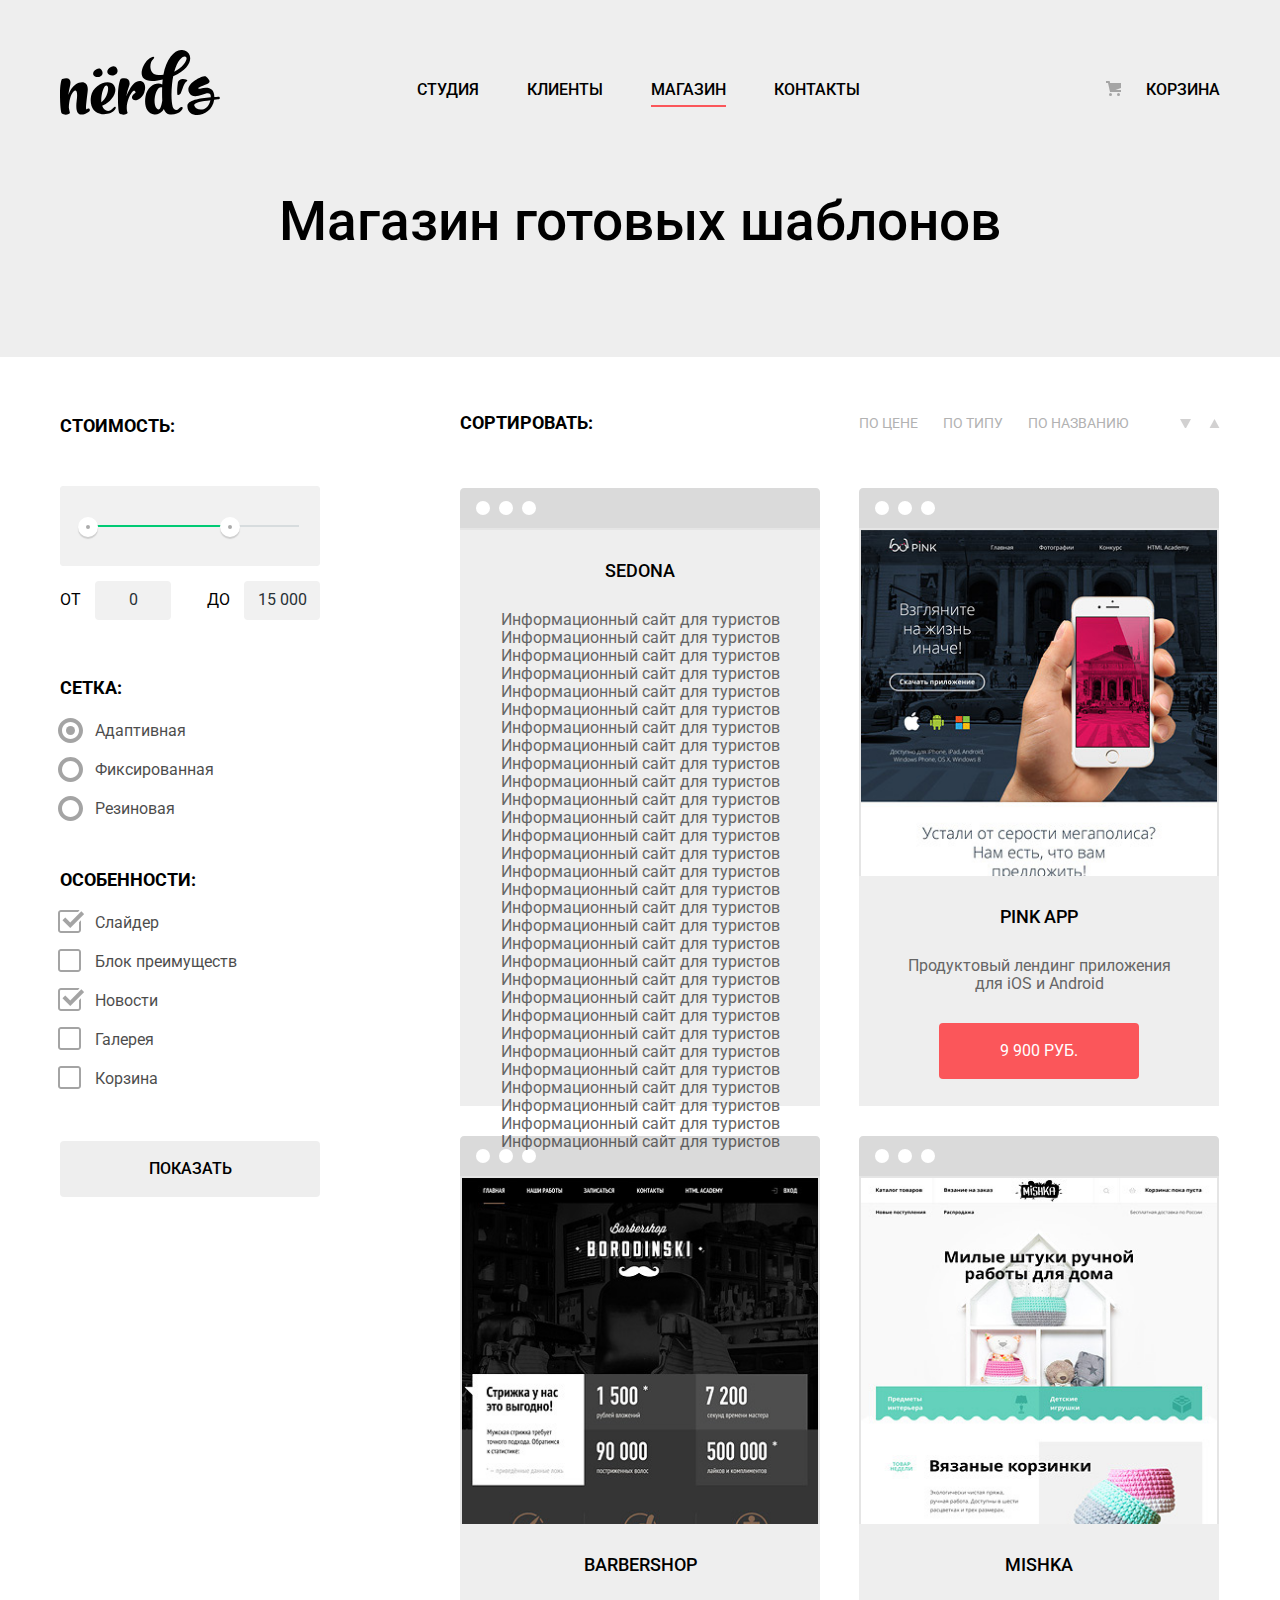
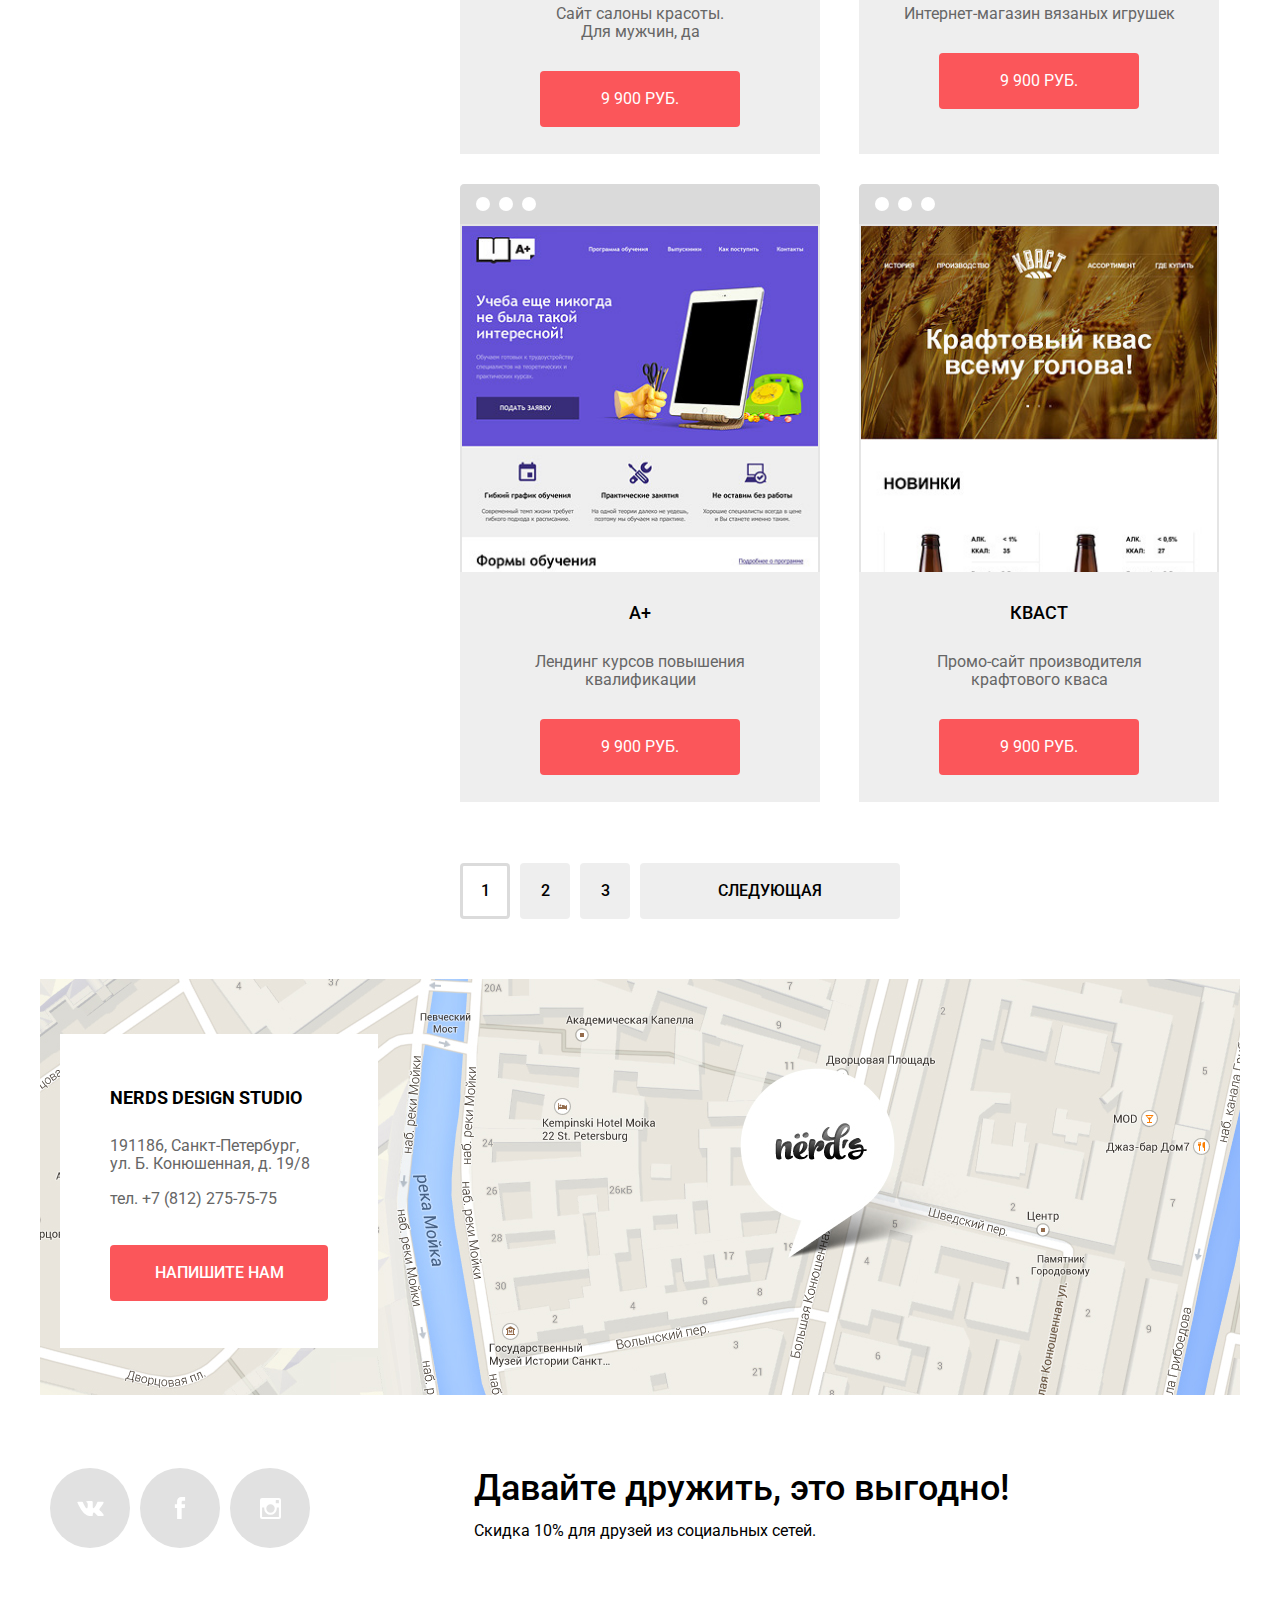
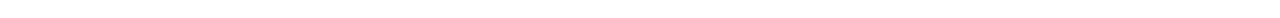
==== catalog.html @ 5b87463b "Убрала лишние обертки в catalog.html в блоке сортировать" ====
<!DOCTYPE html>
<html lang="ru">
  <head>
    <meta charset="utf-8">
    <meta name="format-detection" content="telephone=no">
    <title>Нердс</title>
    <link href="https://fonts.googleapis.com/css?family=Roboto:400,500,700&amp;subset=cyrillic" rel="stylesheet">
    <link rel="stylesheet" href="css/normalize.css">
    <link rel="stylesheet" href="css/style.css">
  </head>
  <body>
    <header class="wrap-catalog">
        <div class="wrap-general">
         <nav class="nav-header">
            <a class="main-header-logo" href="index.html" title="логотип нердс">
              <img src="img/nerds-logo.svg" width="160" height="65" alt="логотип нердс">
            </a>
            <div class="container-menu">
            <ul class="menu-nav inner">
              <li><a href="index.html">Студия</a></li>
              <li><a href="clientele.html">Клиенты</a></li>
               <li class="menu-active"><a href="catalog.html">Магазин</a></li>
              <li><a href="contacts.html">Контакты</a></li>
            </ul>
          </div>
            <a class="cart" href="#">Корзина</a>
          </nav>
          <h2 class="template-shop">Магазин готовых шаблонов</h2>
        </div>
      </header>
      <main class="wrap-general">
        <div class="container-inner">
        <section class="left-column">
          <h2 class="visually-hidden">Выбор сайтов</h2>
            <form action="https://echo.htmlacademy.ru" method="get">
              <fieldset class="filter-item">
                <legend class="subtitle">Стоимость:</legend>
                  <div class="range-filter">
                    <div class="range-controls">
                      <div class="scale">
                        <div class="bar"></div>
                      </div>
                      <div class="toggle toggle-min"></div>
                      <div class="toggle toggle-max"></div>
                    </div>
                    <div class="price-controls">
                      <label class="min-price">от <input name="min-price" type="text" value="0"></label>
                      <label class="max-price">до <input name="max-price" type="text" value="15 000"></label>
                    </div>
                  </div>
              </fieldset>
              <div class="filters-item">
                <fieldset class="grid-item">
                  <legend class="subtitle">Сетка:</legend>
                    <ul>
                      <li class="filter-option">
                        <input class="visually-hidden" type="radio" name="grid" value="adaptive" id="filter-adaptive" checked>
                        <label for="filter-adaptive">Адаптивная</label>
                      </li>
                      <li class="filter-option">
                        <input class="visually-hidden" type="radio" name="grid" value="fix" id="filter-fix">
                        <label for="filter-fix">Фиксированная</label>
                      </li>
                      <li class="filter-option">
                        <input class="visually-hidden" type="radio" name="grid" value="rubber" id="filter-rubber">
                        <label for="filter-rubber">Резиновая</label>
                      </li>
                    </ul>
                </fieldset>
                <fieldset class="properties">
                  <legend class="subtitle">Особенности:</legend>
                    <ul>
                      <li class="filter-option">
                        <input class="visually-hidden" type="checkbox" name="slaider" value="slider" id="filter-slider" checked>
                        <label for="filter-slider">Слайдер</label>
                      </li>
                      <li class="filter-option">
                        <input class="visually-hidden" type="checkbox" name="block" value="block" id="filter-block">
                        <label for="filter-block">Блок преимуществ</label>
                      </li>
                      <li class="filter-option">
                        <input class="visually-hidden" type="checkbox" name="news" value="news" id="filter-news" checked>
                        <label for="filter-news">Новости</label>
                      </li>
                      <li class="filter-option">
                        <input class="visually-hidden" type="checkbox" name="gallery" value="gallery" id="filter-gallery">
                        <label for="filter-gallery">Галерея</label>
                      </li>
                      <li class="filter-option">
                        <input class="visually-hidden" type="checkbox" name="basket" value="basket" id="filter-basket">
                        <label for="filter-basket">Корзина</label>
                      </li>
                    </ul>
                </fieldset>
                <input class="btn-show" type="submit" value="Показать">
              </div>
            </form>
            </section>
            <section class="right-column">
              <h3 class="visually-hidden">Прайс сайтов</h3>
              <div class="sort-category">
                <h3>Сортировать:</h3>
                <ul class="category-type">
                  <li class="category-type-active"><a href="#price">По цене</a></li>
                  <li><a href="#">По типу</a></li>
                  <li><a href="#">По названию</a></li>
                </ul>
                <div class="arrows">
                <a class="arrow-down" href="#" title="по убыванию"></a>
                <a class="arrow-up" href="#" title="по возрастанию"></a>
              </div>
             </div>
              <section class="banners-list">
                <h3 class="visually-hidden">Каталог сайтов</h3>
                <ul class="site-list">
                  <li class="site-item">
                    <a class="banners-item" href="#" title="седона">
                      <img src="img/product1.jpg" alt="Седона" width="360" height="574">
                    </a>
                    <div class="banner-info">
                      <h4 class="product-zag"><a href="#sedona">Sedona</a></h4>
                      <div class="price">
                      <div>Информационный сайт для туристов Информационный сайт для туристов Информационный сайт для туристов Информационный сайт для туристов Информационный сайт для туристов Информационный сайт для туристов Информационный сайт для туристов Информационный сайт для туристов Информационный сайт для туристов Информационный сайт для туристов Информационный сайт для туристов Информационный сайт для туристов Информационный сайт для туристов Информационный сайт для туристов Информационный сайт для туристов Информационный сайт для туристов Информационный сайт для туристов Информационный сайт для туристов Информационный сайт для туристов Информационный сайт для туристов Информационный сайт для туристов Информационный сайт для туристов Информационный сайт для туристов Информационный сайт для туристов Информационный сайт для туристов Информационный сайт для туристов Информационный сайт для туристов Информационный сайт для туристов Информационный сайт для туристов Информационный сайт для туристов</div>
                      <a href="#" class="price-sort">9 900 руб.</a>
                      </div>
                    </div>
                  </li>
                  <li class="site-item">
                    <a class="banners-item" href="#" title="пинк">
                      <img src="img/product2.jpg" alt="Пинк" width="360" height="574">
                    </a>
                    <div class="banner-info">
                      <h4 class="product-zag"><a href="#pink">Pink app</a></h4>
                        <div class="price">
                          <div>Продуктовый лендинг приложения для iOS и Android</div>
                          <a href="#" class="price-sort">9 900 руб.</a>
                        </div>
                    </div>
                  </li>
                  <li class="site-item">
                    <a class="banners-item" href="#" title="барбершоп">
                      <img src="img/product3.jpg" alt="Барбершоп" width="360" height="574">
                    </a>
                    <div class="banner-info">
                      <h4 class="product-zag"><a href="#barber">Barbershop</a></h4>
                      <div class="price">
                        <div>Сайт салоны красоты.<br> Для мужчин, да</div>
                        <a href="#" class="price-sort">9 900 руб.</a>
                      </div>
                    </div>
                  </li>
                  <li class="site-item">
                    <a class="banners-item" href="#" title="мишка">
                      <img src="img/product4.jpg" alt="Мишка" width="360" height="574">
                    </a>
                    <div class="banner-info">
                      <h4 class="product-zag"><a href="#mishka">Mishka</a></h4>
                      <div class="price">
                        <div>Интернет-магазин вязаных игрушек</div>
                        <a href="#" class="price-sort">9 900 руб.</a>
                      </div>
                    </div>
                 </li>
                 <li class="site-item">
                    <a class="banners-item" href="#" title="a+">
                      <img src="img/product5.jpg" alt="A+" width="360" height="572">
                    </a>
                    <div class="banner-info">
                      <h4 class="product-zag"><a href="#aplus">A+</a></h4>
                      <div class="price">
                        <div>Лендинг курсов повышения квалификации</div>
                        <a href="#" class="price-sort">9 900 руб.</a>
                      </div>
                    </div>
                 </li>
                 <li class="site-item">
                  <a class="banners-item" href="#" title="кваст">
                      <img src="img/product6.jpg" alt="Кваст" width="360" height="572">
                    </a>
                    <div class="banner-info">
                      <h4 class="product-zag"><a href="#kvast">Кваст</a></h4>
                      <div class="price">
                        <div>Промо-сайт производителя<br>крафтового кваса</div>
                        <a href="#" class="price-sort">9 900 руб.</a>
                      </div>
                    </div>
                 </li>
                </ul>
              </section>
              <ul class="pagination-list">
                <li class="pagination-item-active">
                  <a>1</a>
                </li> 
                <li class="pagination-item">
                  <a href="#page2">2</a>
                </li> 
                <li class="pagination-item">
                 <a href="#page3">3</a>
                </li>
                <li class="pagination-item">
                 <a href="#page4">Следующая</a>
                </li>
              </ul>
          </section>
        </div>
      </main>
      <footer class="footer-general">
        <div class="wrap-map">
          <a class="map-1" href="https://yandex.ru/maps/-/CBFpeHsytD" aria-label="офис студии нердс">
            <img src="img/map-1200.jpg" alt="Офис студии Санкт-Петербург, ул. Б. Конюшенная, д. 19/8" width="1200" height="416">
          </a>
          <iframe src="https://yandex.ru/map-widget/v1/?um=constructor%3A298b63aeb86c7858f0b036284ee5ec6239126d72b57381b0b87772b0043836ba&amp;source=constructor"></iframe>
            <div class="container">
                <h3>Nerds design studio</h3>
                  <p>191186, Санкт-Петербург,<br> ул. Б. Конюшенная, д. 19/8</p> 
                  <p class="adress-phone">тел. +7 (812) 275-75-75</p>
                  <a class="btn-writeus" href="writeus.html" title="напишите нам">Напишите нам</a>
            </div>
        </div>
           <div class="wrap-general">
                <ul class="logo-network">
                  <li><a class="social-button" href="#vkontakte"><span class="visually-hidden" title="мы в контакте"></span>
                    <svg xmlns="http://www.w3.org/2000/svg" width="27" height="15" viewBox="0 0 26.14 14.91">
                      <path d="M26 13.47l-.09-.17a13.55 13.55 0 0 0-2.6-3q-.87-.83-1.1-1.12A1 1 0 0 1 22 8a10.27 10.27 0 0 1 1.22-1.78l.88-1.16q2.35-3.13 2-4L26 .94a.8.8 0 0 0-.4-.22 2.14 2.14 0 0 0-.87 0h-3.92a.51.51 0 0 0-.27 0h-.3a.6.6 0 0 0-.15.14.93.93 0 0 0-.14.24 22.22 22.22 0 0 1-1.46 3.06q-.5.84-.93 1.46a7 7 0 0 1-.71.91 4.94 4.94 0 0 1-.52.47q-.23.18-.35.15l-.23-.05a.9.9 0 0 1-.31-.33 1.49 1.49 0 0 1-.16-.53v-.55-.65-.57-1.12-1-.75a3.14 3.14 0 0 0 0-.62 2.12 2.12 0 0 0-.14-.44.73.73 0 0 0-.28-.33 1.57 1.57 0 0 0-.46-.18A9 9 0 0 0 12.57 0a8.93 8.93 0 0 0-3.25.33 1.83 1.83 0 0 0-.52.41q-.25.3-.07.33a1.67 1.67 0 0 1 1.16.59l.08.16a2.6 2.6 0 0 1 .19.63 6.32 6.32 0 0 1 .12 1 10.59 10.59 0 0 1 0 1.7q-.07.71-.13 1.1a2.21 2.21 0 0 1-.18.64 2.69 2.69 0 0 1-.16.3l-.07.07a1 1 0 0 1-.37.07.86.86 0 0 1-.46-.19 3.27 3.27 0 0 1-.56-.52 7 7 0 0 1-.66-.93q-.37-.6-.76-1.42l-.22-.39q-.2-.38-.56-1.11t-.62-1.43A.9.9 0 0 0 5.2.9h-.07a.93.93 0 0 0-.22-.16A1.44 1.44 0 0 0 4.6.65L.87.68A1 1 0 0 0 .1.94L0 1a.44.44 0 0 0 0 .22 1.08 1.08 0 0 0 .08.37Q.9 3.53 1.86 5.31t1.66 2.87Q4.23 9.27 5 10.24t1 1.24l.37.41.34.33a8.06 8.06 0 0 0 1 .78 16.34 16.34 0 0 0 1.4.9 7.6 7.6 0 0 0 1.79.72 6.19 6.19 0 0 0 2 .22h1.57a1.08 1.08 0 0 0 .72-.3l.05-.07a.9.9 0 0 0 .1-.25 1.38 1.38 0 0 0 0-.37 4.48 4.48 0 0 1 .09-1.05 2.77 2.77 0 0 1 .23-.71 1.74 1.74 0 0 1 .29-.4 1.19 1.19 0 0 1 .23-.2h.11a.86.86 0 0 1 .77.21 4.52 4.52 0 0 1 .83.79q.39.47.93 1.05a6.41 6.41 0 0 0 1 .87l.27.16a3.31 3.31 0 0 0 .71.3 1.53 1.53 0 0 0 .76.07l3.48-.05a1.58 1.58 0 0 0 .8-.17.68.68 0 0 0 .34-.37 1.06 1.06 0 0 0 0-.46 1.71 1.71 0 0 0-.1-.36z" fill="#fff">
                      </path>
                    </svg>
                  </a></li>
                  <li><a class="social-button" href="#facebook"><span class="visually-hidden" title="мы в фэйсбуке"></span>
                    <svg xmlns="http://www.w3.org/2000/svg" width="12" height="22" viewBox="0 0 10.15 21.74">
                      <path d="M3.34 1.12A4.77 4.77 0 0 1 6.53 0h3.61v3.81H7.81a1.07 1.07 0 0 0-1.09.83v2.55h3.42c-.08 1.23-.24 2.45-.41 3.67h-3v10.87H2.21V10.86H0V7.21h2.19V3.66a3.83 3.83 0 0 1 1.15-2.54z" fill="#fff"/>
                    </svg>
                  </a></li>
                  <li><a class="social-button" href="#instagram"><span class="visually-hidden" title="мы в инстаграме"></span>
                    <svg xmlns="http://www.w3.org/2000/svg" width="21" height="21" viewBox="0 0 20 20">
                      <path d="M18 0H2a2 2 0 0 0-2 2v16a2 2 0 0 0 2 2h16a2 2 0 0 0 2-2V2a2 2 0 0 0-2-2zm-8 6a4 4 0 1 1-4 4 4 4 0 0 1 4-4zM2.5 18a.47.47 0 0 1-.5-.5V9h2.1a3.4 3.4 0 0 0-.1 1 6 6 0 1 0 12 0 3.4 3.4 0 0 0-.1-1H18v8.5a.47.47 0 0 1-.5.5zM18 4.5a.47.47 0 0 1-.5.5h-2a.47.47 0 0 1-.5-.5v-2a.47.47 0 0 1 .5-.5h2a.47.47 0 0 1 .5.5z" fill="#fff"></path>
                    </svg>
                  </a></li>
              </ul>
              <section class="be-friends">
                <h3 class="footer-slogan">Давайте дружить, это выгодно!</h3>
                  <p>Скидка 10% для друзей из социальных сетей.</p>
              </section>
          </div>
      </footer>
      <section class="modal">
          <h3>Напишите нам</h3>
             <form class="contact-form" action="https://echo.htmlacademy.ru" method="post">
              <div class="fields-anketa">
                <p>
                  <label for="user-name">Ваше имя:</label>
                  <input id="user-name" name="full-name" type="text" placeholder="Имя Фамилия">
                </p>
                <p class="text-anketa">
                  <label for="user-mail">Ваш e-mail:</label>
                  <input id="user-mail" name="mail" type="email" placeholder="email@example.com">
                </p>
              </div>
                <p>
                  <label for="user-letter">Текст письма:</label>
                  <textarea id="user-letter" name="text" placeholder="В свободной форме"></textarea>
                </p>
                <input class="btn-writeus btn-send" type="submit" value="Отправить">
              </form>
            <button class="modal-close" type="button" aria-label="Close">Закрыть</button>
        </section>
    <script src="js/script.js"></script>
  </body>
</html>
---- css/style.css ----
html, body {
  margin: 0;
  padding: 0;
  height: 100%;
}

body {
  font-family: "Roboto", "Arial", sans-serif;
  font-size: 16px;
  font-weight: normal;
  color: #000000;
  text-align: left;
  list-style: none;
}

a {
  text-decoration: none;
}

img {
  max-width: 100%;
  height: auto;
  margin: 0;
}

.wrap-general {
  width: 1200px;
  margin: 0 auto;
}




/* Header-блок */


/* Index-page */

.wrap-index {
  position: relative;
  background-color: #eeeeee;
  width: 100%;
}

.nav-header {
  display: -webkit-box;
  display: -ms-flexbox;
  display: flex;
  -webkit-box-orient: horizontal;
  -webkit-box-direction: normal;
      -ms-flex-direction: row;
          flex-direction: row;
  -webkit-box-pack: justify;
      -ms-flex-pack: justify;
          justify-content: space-between;
  -webkit-box-align: start;
      -ms-flex-align: start;
          align-items: flex-start;
  padding-top: 50px;
  margin-left: 20px;
  margin-right: 20px;
}

.menu-nav,
.cart {
  padding-top: 25px;
}

.main-header-logo:hover,
.main-header-logo:focus {
  opacity: 0.6;
  outline: none;
}

.main-header-logo:active {
  opacity: 0.2;
}

.container-menu {
  width: 630px;
}

.menu-nav {
  display: -webkit-box;
  display: -ms-flexbox;
  display: flex;
  -ms-flex-wrap: wrap;
      flex-wrap: wrap;
  font-family: inherit;
  font-weight: 500;
  line-height: 30px;
  text-transform: uppercase;
  color: #000000;
  text-align: left;
  list-style: none;
  margin-left: 21px;
}

.menu-nav .inner {
  margin-left: 0; 
}

.menu-nav li {
  margin-left: 48px;
}

.nav-header a {
  color: #000000;
}

.menu-nav a:hover,
.menu-nav a:focus,
.cart:hover,
.cart:focus {
  color: #fb565a;
  outline: none;
}

.menu-nav a:active {
  color: #a6a6a6;
}

.menu-active {
  display: block;
  color: #000000;
  border-bottom: 2px #fb565a solid;
}

.cart {
  display: block;
  font-family: inherit;
  font-weight: 500;
  line-height: 30px;
  text-transform: uppercase;
  color: #000000;
}

.cart:active {
  color: #a6a6a6;
}

.cart::before {
  display: inline-block;
  content: url("../img/cart.svg");
  opacity: 0.3;
  vertical-align: middle;
  margin-right: 25px;
}




/* Блок Слайдеры */


.sliders {
  position: relative;
  background-color: #eeeeee;
  width: 1200px;
  margin: 0 auto;
  padding-left: 20px;
}

.sliders input {
  display: none;
}



/* Блок кнопок Слайдеров */

.slider-controls {
  position: absolute;
  left: 49%;
  bottom: 104px;
  z-index: 1;
  width: 160px;
  height: 18px;
  text-align: center;
  font-size: 0;
  -webkit-transform: translateX(-50%);
      -ms-transform: translateX(-50%);
          transform: translateX(-50%);
}

.slider-controls label {
  position: relative;
  display: inline-block;
  width: 18px;
  height: 18px;
  padding: 8px;
  border-radius: 50%;
  cursor: pointer;
  vertical-align: middle;
}

.slider-controls label::after {
  content: "";
  position: absolute;
  top: 8px;
  left: 8px;
  z-index: 2;
  width: 18px;
  height: 18px;
  background: #ffffff;
  border-radius: 50%;
}

#product-1:checked ~ .slider-list .slider-item1 {
  display: block;
}

#product-2:checked ~ .slider-list .slider-item2 {
  display: block;
}

#product-3:checked ~ .slider-list .slider-item3 {
  display: block;
}

#product-1:checked ~ .slider-controls .slider-controls-item--1::before,
#product-2:checked ~ .slider-controls .slider-controls-item--2::before,
#product-3:checked ~ .slider-controls .slider-controls-item--3::before {
  content: "";
  position: absolute;
  left: 50%;
  top: 50%;
  z-index: 3;
  width: 4px;
  height: 4px;
  margin: -4px;
  background-color: inherit;
  border: 2px solid #c1c1c1;
  border-radius: 50%;
}



/* Блок Текст + Слайд */

.slider-list {
  position: relative;
  text-align: left;
}

.slider-list h3 {
  display: block;
  font-family: inherit;
  font-size: 55px;
  line-height: 55px;
  font-weight: 500;
  word-wrap: wrap;
  color: #000000;
  margin: 0;
}

.slider-item1 h3 {
  width: 400px;
}

.slider-item2 h3 {
  width: 536px;
}

.slider-item3 h3 {
  width: 430px;
}

.slider-list p {
  width: 460px;
  font-family: inherit;
  line-height: 24px;
  font-weight: 500;
  line-height: 24px;
  word-wrap: wrap;
  color: #000000;
  margin-top: 27px;
}

.slider-list div {
  padding-top: 74px;
  padding-bottom: 80px;
}

.slider-item1 {
  display: none;
}

.slider-item2 {
  display: none;
}

.slider-item3 {
  display: none;
}

.slider-item1 {
  background-image: url("../img/slide1.png");
  background-repeat: no-repeat;
  background-position: 86% 12px;
}

.slider-item2 {
  background-image: url("../img/slide2.png");
  background-repeat: no-repeat;
  background-position: 92% 0px;
}

.slider-item3 {
  background-image: url("../img/slide3.png");
  background-repeat: no-repeat;
  background-position: 91% 14px;
}

.btn-more {
  display: block;
  font-family: inherit;
  line-height: 18px;
  width: 240px;
  font-weight: 500;
  text-transform: uppercase;
  color: #ffffff;
  text-align: center;
  background-color: #fb565a;
  border-radius: 4px;
  padding-top: 19px;
  padding-bottom: 19px;
  margin-top: 38px;
}

.btn-more:hover {
  background-color: #e74246;
}

.btn-more:focus {
  background-color: #e74246;
  outline: 2px;
  -webkit-box-shadow: 0px 0px 5px #4D90FE;
          box-shadow: 0px 0px 5px #4D90FE;
}

.btn-more:active {
  line-height: 18px;
  padding-top: 16px;
  color: #e37376;
  background-color: #d7373b;
  border-top: 3px solid #c13135;
}




/* Catalog-page */

.template-shop {
  font-family: inherit;
  font-size: 55px;
  line-height: 55px;
  font-weight: 500;
  color: #000000;
  text-align: center;
  margin-top: 75px;
  margin-bottom: 0;
  padding-bottom: 108px;
}

.wrap-catalog {
  position: relative;
  padding-left: 0px;
  padding-right: 0px;
  background-color: #eeeeee;
}




/* Main-блок */


/* Index-page */

.wrap-order {
  width: 1100px;
  margin-top: 80px;
  margin-left: 20px;
  margin-right: 80px;
  margin-bottom: 20px;
}

.container-product {
  display: -webkit-box;
  display: -ms-flexbox;
  display: flex;
  -ms-flex-wrap: wrap;
      flex-wrap: wrap;
  margin-left: -100px;
}

.product {
  position: relative;
  width: 300px;
  font-family: inherit;
  font-weight: normal;
  color: #000000;
  text-align: left;
  margin-bottom: 60px;
  margin-left: 100px;
}

.product .product-1 {
  background-image: url("../img/feature1.jpg");
  background-repeat: no-repeat;
  width: 300px;
  height: 146px;
}

.product .product-2 {
  background-image: url("../img/feature2.jpg");
  background-repeat: no-repeat;
  width: 300px;
  height: 146px;
}

.product-3 {
  background-image: url("../img/feature3.jpg");
  background-repeat: no-repeat;
  width: 300px;
  height: 146px;
}

.product p {
  width: 260px;
  line-height: 24px;
}

.header-order {
  font-size: 24px;
  font-family: inherit;
  line-height: 30px;
  text-transform: uppercase;
  margin-top: 25px;
  margin-bottom: 17px;
}

.btn-order1 {
  display: block;
  font-family: inherit;
  line-height: 18px;
  width: 160px;
  font-weight: 500;
  text-transform: uppercase;
  color: #ffffff;
  text-align: center;
  background-color: #fb565a;
  border-radius: 4px;
  padding-top: 19px;
  padding-bottom: 19px;
  margin-top: 31px;
  cursor: pointer;
}

.btn-order1:focus {
  outline: 2px;
  -webkit-box-shadow: 0px 0px 5px #4D90FE;
          box-shadow: 0px 0px 5px #4D90FE;
}

.btn-order1:active {
  line-height: 18px;
  padding-top: 16px;
}

.btn-order1:hover,
.btn-order1:focus {
  color: #ffffff;
  background-color: #e74246;
}

.btn-order1:active {
  color: #e37376;
  background-color: #e74246;
  border-top: 3px solid #c13135;
}

.btn-order2 {
  background-color: #00ca74;
  margin-top: 31px;
}

.btn-order2:hover,
.btn-order2:focus {
  color: #ffffff;
  background-color: #00bc6c;
}

.btn-order2:active {
  color: #4dc491;
  background-color: #00bc6c;
  border-top: 3px solid #009958;
}

.btn-order3 {
  background-color: #efc84a;
  margin-top: 31px;
}

.btn-order3:hover,
.btn-order3:focus {
  color: #ffffff;
  background-color: #eab534;
}

.btn-order3:active {
  color: #edc265;
  background-color: #e5a722;
  border-top: 3px solid #ce961f;
}

.visually-hidden {
  position: absolute;
  width: 1px;
  height: 1px;
  margin: -1px;
  border: 0;
  padding: 0;
  clip: rect(0, 0, 0, 0);
  overflow: hidden;
  -webkit-clip-path: inset(100%);
          clip-path: inset(100%);
}

.wrap-aboutstudio {
  display: -webkit-box;
  display: -ms-flexbox;
  display: flex;
  -webkit-box-orient: horizontal;
  -webkit-box-direction: normal;
      -ms-flex-direction: row;
          flex-direction: row;
  -webkit-box-pack: justify;
      -ms-flex-pack: justify;
          justify-content: space-between;
  -webkit-box-align: start;
      -ms-flex-align: start;
          align-items: flex-start;
  margin-left: 20px;
  margin-right: 20px;
  font-family: inherit;
  font-weight: normal;
  color: #000000;
  text-align: left;
  word-wrap: break-word;
  border-top: 2px #eeeeee solid;
}

.about-studio {
  width: 700px;
  margin-bottom: 50px;
  margin-top: 75px;
}

.about-studio h3 {
  font-size: 45px;
  font-weight: 500;
  line-height: 45px;
  margin: 0;
  margin-bottom: 32px;
}

.about-studio p {
  line-height: 24px;
}

.about-studio h5 {
  font-size: 16px;
  font-weight: 700;
  line-height: 24px;
  text-transform: uppercase;
  margin-top: 39px;
  margin-bottom: 24px;
}

.list-studio {
  list-style: none;
  line-height: 24px;
  margin-bottom: 23px;
}

.list-studio::before {
  display: inline-block;
  content: "";
  background-color: #fb565a;
  width: 25px;
  height: 2px;
  margin-right: 10px;
  vertical-align: middle;
}

.accuracy {
  display: -webkit-box;
  display: -ms-flexbox;
  display: flex;
  -webkit-box-orient: vertical;
  -webkit-box-direction: normal;
      -ms-flex-direction: column;
          flex-direction: column;
  margin-top: 40px;
}

.accuracy h5 {
  font-size: 16px;
  font-weight: 700;
  line-height: 24px;
  text-transform: uppercase;
  margin: 0 auto;
}

.logo-aboutstudio {
  display: block;
  margin-bottom: 37px;
}

.table-percent {
  display: table;
  position: relative;
  width: 100%;
  border-collapse: collapse;
  margin-top: 37px;
  text-align: left;
}

.table-percent td {
  font-family: inherit;
  font-size: 45px;
  font-weight: 700;
}

.table-percent th {
  font-family: inherit;
  font-weight: normal;
  line-height: 18px;
  text-align: left;
  padding: 0;
  padding-top: 14px;
}

.table-percent span {
  display: inline-block;
  font-size: 65%;
  vertical-align: top;
}




/* Блок ссылки-сайты */


.wrap-line {
  margin-left: 20px;
  margin-right: 20px;
  border-top: 2px #eeeeee solid;
  border-bottom: 2px #eeeeee solid;
  margin-bottom: 28px; 
}

.container-partners {
  width: 1085px;
  padding-left: 30px;
}

.wrap-sites {
  display: -webkit-box;
  display: -ms-flexbox;
  display: flex;
  -ms-flex-wrap: wrap;
      flex-wrap: wrap;
  margin-top: 48px;
  margin-bottom: 14px;
  list-style: none;
  margin-left: -105px;
}

.logo-partner {
  display: -webkit-box;
  display: -ms-flexbox;
  display: flex;
  -webkit-box-pack: center;
      -ms-flex-pack: center;
          justify-content: center;
  -webkit-box-align: center;
      -ms-flex-align: center;
          align-items: center;
  height: 100%;
  outline: none;
}

.wrap-sites li {
  position: relative;
  min-height: 90px;
  margin-bottom: 30px;
  margin-left: 105px;
}

.wrap-sites img {
  opacity: 0.2;
}

.wrap-sites li:nth-child(4n+1)::before {
  content: none;
}

.wrap-sites li::before {
  display: block;
  position: absolute;
  content: "";
  width: 2px;
  height: 50px;
  background-color: #eeeeee;
  left: -50px;
  top: 17px;
}

.logo-partner:hover img,
.logo-partner:focus img {
  opacity: 1;
  outline: none;
}

.logo-partner:active {
  opacity: 0.08;
}




/* Catalog-page */

.container-inner {
  display: -webkit-box;
  display: -ms-flexbox;
  display: flex;
  -webkit-box-orient: horizontal;
  -webkit-box-direction: normal;
      -ms-flex-direction: row;
          flex-direction: row;
  -webkit-box-pack: start;
      -ms-flex-pack: start;
          justify-content: flex-start;
  -webkit-box-align: start;
      -ms-flex-align: start;
          align-items: flex-start;
}

.container-inner fieldset {
  border: none;
}




/* Левая колонка */


.left-column {
  margin-left: 20px;
  margin-top: 54px;
}

.left-column fieldset, ul {
  margin: 0;
  padding: 0;
}



/* Блок-ползунок Стоимость */

.range-filter {
  position: relative;
  width: 260px;
  height: 80px;
  margin-top: 27px;
  background-color: #eeeeee;
  border-radius: 4px;
}

.scale {
  position: absolute;
  width: 219px;
  height: 2px;
  background-color: #d7dcde;
}

.bar {
  width: 150px;
  height: 2px;
  background: #00ca74;
}

.range-controls {
  position: relative;
  height: 41px;
  background-color: #f1f1f1;
  margin-bottom: 15px;
  padding-top: 39px;
  padding-left: 20px;
  padding-right: 20px;
  border-radius: 4px;
  cursor: pointer;
}

.toggle {
  position: absolute;
  width: 4px;
  height: 4px;
  top: 31px;
  left: 0;
  padding: 0;
  border: 8px solid #ffffff;
  background-color: #ababab;
  border-radius: 50%;
  -webkit-box-shadow: 0 2px 1px 0 #cfcfcf;
          box-shadow: 0 2px 1px 0 #cfcfcf;
}

.toggle-min {
  left: 18px;
}

.toggle-max {
  left: 160px;
}

.price-controls {
  font-size: 0;
}

.price-controls label {
  display: inline-block;
  width: 130px;
  font-family: inherit;
  font-size: 16px;
  font-weight: normal;
  text-transform: uppercase;
  margin: 0;
  vertical-align: middle;
}

.price-controls input {
  width: 60px;
  font-family: inherit;
  padding-top: 10px;
  padding-bottom: 10px;
  padding-left: 8px;
  padding-right: 8px;
  margin-left: 10px;
  text-align: center;
  color: #283136;
  border: none;
  border-radius: 4px;
  background-color: #f1f1f1;
}

.max-price {
  text-align: right;
}

.subtitle {
  font-family: inherit;
  font-size: 18px;
  font-weight: 700;
  line-height: 30px;
  text-transform: uppercase;
  text-align: left;
  margin-bottom: 18px;
}



/* Блоки Сетка и Особенности */


.filters-item {
  margin: 0px;
  margin-top: 107px;
}

.filters-item label {
  position: relative;
}

.filters-item label {
  padding: 0;
}

.filters-item + label {
  padding-left: 14px;
}

fieldset.grid-item {
  margin-bottom: 27px;
  padding: 0; 
}

fieldset.properties {
  margin-bottom: 33px;
  padding: 0;
}

.filter-option {
  position: relative;
  font-family: inherit;
  font-weight: normal;
  line-height: 20px;
  margin-left: 35px;
  margin-bottom: 19px;
  list-style: none;
}

.filters-item input + label {
  cursor: pointer;
}

.filter-option input + label::before {
  content: "";
  display: block;
  position: absolute;
  top: -3px;
  left: -37px;
  opacity: 0.5;
}

.filters-item input[type="radio"] + label,
.filters-item input[type="checkbox"] + label {
  opacity: 0.7;
}

.filters-item input[type="radio"]:focus + label::before,
.filters-item input[type="radio"]:hover + label::before,
.filters-item input[type="checkbox"]:focus + label::before,
.filters-item input[type="checkbox"]:hover + label::before {
  opacity: 1;
}

.filters-item input[type="radio"]:focus + label,
.filters-item input[type="radio"]:hover + label,
.filters-item input[type="checkbox"]:focus + label,
.filters-item input[type="checkbox"]:hover + label {
  opacity: 1;
}

.filters-item input[type="radio"]:disabled + label,
.filters-item input[type="checkbox"]:disabled + label {
  opacity: 0.3;
}

.filters-item input[type="radio"]:disabled + label::before,
.filters-item input[type="checkbox"]:disabled + label::before {
  opacity: 0.3;
}

.filters-item input[type="radio"] + label::before {
  display: inline-block;
  background-image: url("../img/radio-off.svg");
  width: 25px;
  height: 25px;
  vertical-align: middle;
}

.filters-item input[type="radio"]:checked + label::before {
  background-image: url("../img/radio-on.svg");
}

.filters-item input[type="checkbox"] + label::before {
  display: inline-block;
  background-image: url("../img/checkbox-off.svg");
  width: 23px;
  height: 23px;
  vertical-align: middle;
}

.filters-item input[type="checkbox"]:checked + label::before {
  background-image: url("../img/checkbox-on.svg");
  width: 26px;
}

.btn-show {
  display: block;
  font-family: inherit;
  font-weight: 500;
  line-height: 18px;
  width: 260px;
  color: #000000;
  text-align: center;
  text-transform: uppercase;
  background-color: #eeeeee;
  padding-top: 19px;
  padding-bottom: 19px;
  border-radius: 4px;
  border: none;
  outline: 0;
  cursor: pointer;
}

.btn-show:hover {
  background-color: #dfdfdf;
}

.btn-show:focus {
  background-color: #dfdfdf;
  outline: 2px;
  -webkit-box-shadow: 0px 0px 5px #4D90FE;
          box-shadow: 0px 0px 5px #4D90FE;
}

.btn-show:active {
  line-height: 18px;
  color: #959595;
  background-color: #d5d5d5;
  padding-top: 16px;
  border-top: 3px #bfbfbf solid;
}



/* Правая колонка */

.right-column {
  margin-left: 140px;
  margin-top: 57px;
}

.sort-category {
  display: -webkit-box;
  display: -ms-flexbox;
  display: flex;
  -webkit-box-orient: horizontal;
  -webkit-box-direction: normal;
      -ms-flex-direction: row;
          flex-direction: row;
  -webkit-box-pack: justify;
      -ms-flex-pack: justify;
          justify-content: space-between;
  width: 760px;
  -webkit-box-align: center;
      -ms-flex-align: center;
          align-items: center;
  margin-right: 0px;
  margin-bottom: 41px;
}

.sort-category h3 {
  position: relative;
  font-family: inherit;
  font-size: 18px;
  font-weight: 700;
  line-height: 18px;
  text-transform: uppercase;
  text-align: left;
  margin: 0;
  margin-right: 266px;
  margin-bottom: 15px; 
}

.category-type {
  width: 325px;
  display: -webkit-box;
  display: -ms-flexbox;
  display: flex;
  -ms-flex-wrap: wrap;
      flex-wrap: wrap;
  font-family: inherit;
  font-size: 14px;
  font-weight: normal;
  text-transform: uppercase;
  list-style: none;
  margin-left: -25px;
}

.category-type li {
  padding-bottom: 15px;
  margin-left: 25px;
}

.category-type a {
  color: #b2b2b2;
}

.category-type a:hover,
.category-type a:focus {
  color: #666666;
  outline: none;
}

.category-type a:active {
  color: #000000;
}

.category-type-active {
  color: #000000;
}

.arrows {
  display: -webkit-box;
  display: -ms-flexbox;
  display: flex;
  -webkit-box-orient: horizontal;
  -webkit-box-direction: normal;
      -ms-flex-direction: row;
          flex-direction: row;
  -webkit-box-pack: end;
      -ms-flex-pack: end;
          justify-content: flex-end;
  max-width: 41px;
  -ms-flex-wrap: nowrap;
      flex-wrap: nowrap;
  margin-left: 21px;
  margin-bottom: 15px; 
}

.arrows a {
  opacity: 0.2;
}

.arrows a:hover,
.arrows a:focus {
  opacity: 0.5;
  outline: none;
}

.arrows a:active {
  opacity: 1.0;
}

.arrow-down {
  background-image: url("../img/icon-down-dir.svg");
  background-repeat: no-repeat;
  width: 11px;
  height: 9px;
  margin-right: 18px;
}

.arrow-up {
  background-image: url("../img/icon-up-dir.svg");
  background-repeat: no-repeat;
  width: 11px;
  height: 9px;
}



/* Баннеры-блок правой колонки */

.banners-list {
  display: -webkit-box;
  display: -ms-flexbox;
  display: flex;
  -webkit-box-pack: start;
      -ms-flex-pack: start;
          justify-content: flex-start;
  width: 755px;
  margin-right: 20px;
}

.site-list {
  display: -webkit-box;
  display: -ms-flexbox;
  display: flex;
  -webkit-box-orient: horizontal;
  -webkit-box-direction: normal;
      -ms-flex-direction: row;
          flex-direction: row;
  -webkit-box-pack: justify;
      -ms-flex-pack: justify;
          justify-content: space-between;
  -ms-flex-wrap: wrap;
      flex-wrap: wrap;
  list-style: none;
  padding: 0;
}

.site-item {
  display: block;
  position: relative;
  width: 356px;
  margin-bottom: 30px;
}

.banners-item::before {
  display: block;
  content: url("../img/browser.svg");
  width: 360px;
  height: 40px;
  opacity: 0.2;
}

.site-item:hover,
.site-item:focus {
  -webkit-box-shadow: 0 0 8px 3px #e1e1e1;
          box-shadow: 0 0 8px 3px #e1e1e1;
}

.banners-item:hover::before,
.banners-item:focus::before {
  opacity: 1;
}

.site-item:hover .banner-info,
.site-item:focus .banner-info {
  display: block;
  position: absolute;
}

.banners-item img {
  border: 2px #e5e5e5 solid;
}

img.banners-item:hover,
img.banners-item:focus {
  border: 2px none solid;
}


/* Прайс на баннере */

.banner-info {
  display: flex;
  flex-direction: column;
  position: absolute;
  bottom: 0;
  width: 360px;
  min-height: 230px;
  max-height: 576px;
  font-family: inherit;
  background-color: #eeeeee;
  text-align: center;
  margin: 0 auto;
}

.product-zag {
  font-size: 18px;
  font-weight: 500;
  line-height: 30px;
  text-transform: uppercase;
  color: #000000;
  margin-top: 26px;
  margin-bottom: 25px;
  flex-shrink: 0;
}

.product-zag a {
  display: block;
  color: #000000;
}

.price div {
  font-size: 16px;
  font-weight: normal;
  line-height: 18px;
  color: #666666;
  text-align: center;
  padding-left: 40px;
  padding-right: 40px;
  margin-bottom: 30px;
  overflow: auto;
}

.price-sort {
  display: block;
  font-size: 16px;
  font-weight: normal;
  line-height: 18px;
  color: #ffffff;
  text-transform: uppercase;
  width: 200px;
  border-radius: 4px;
  text-align: center;
  background-color: #fb565a;
  padding-top: 19px;
  padding-bottom: 19px;
  margin: 0 auto;
  margin-top: auto;
  flex-shrink: 0;
}

.price-sort:hover {
  background-color: #e74246;
}

.price-sort:focus {
  background-color: #e74246;
  outline: 2px;
  -webkit-box-shadow: 0px 0px 5px #4D90FE;
          box-shadow: 0px 0px 5px #4D90FE;
}

.price-sort:active {
  line-height: 18px;
  padding-top: 16px;
  background-color: #d7373b;
  border-top: 3px solid #c13135;
}



/* Блок перехода по страницам */

.pagination-list {
  display: -webkit-box;
  display: -ms-flexbox;
  display: flex;
  -webkit-box-orient: horizontal;
  -webkit-box-direction: normal;
      -ms-flex-direction: row;
          flex-direction: row;
  -webkit-box-pack: start;
      -ms-flex-pack: start;
          justify-content: flex-start;
  -ms-flex-wrap: wrap;
      flex-wrap: wrap;
  font-family: inherit;
  font-weight: 500;
  line-height: 18px;
  margin-top: 31px;
  margin-right: 20px;
  font-size: 16px;
  text-transform: uppercase;
  color: #000000;
  text-align: center;
  list-style: none;
}

.pagination-item a {
  display: block;
  min-width: 50px;
  color: #000000;
  background-color: #eeeeee;
  border-radius: 4px;
  padding-top: 19px;
  padding-bottom: 19px;
  margin-right: 10px;
  margin-bottom: 10px; 
}

.pagination-item:last-child a,
.pagination-item:first-child a {
  display: block;
  min-width: 260px;
  background-color: #eeeeee;
  text-align: center;
  padding-top: 19px;
  padding-bottom: 19px;
  margin-right: 10px;
}

.pagination-item a:hover,
.pagination-item a:focus {
  background-color: #dfdfdf;
  outline: none;
}

.pagination-item a:active {
  min-width: 50px;
  color: #959595;
  background-color: #d5d5d5;
  padding-top: 16px;
  border-radius: 4px;
  border-top: 3px #bfbfbf solid;
}

.pagination-item:last-child a:active,
.pagination-item:first-child a:active {
  min-width: 260px;
  text-align: center;
  color: #959595;
  background-color: #d5d5d5;
  padding-top: 16px;
  border-top: 3px #bfbfbf solid;
}

.pagination-item-active a {
  display: block;
  min-width: 44px;
  line-height: 18px;
  color: #000000;
  background-color: #ffffff;
  padding-top: 16px;
  padding-bottom: 16px;
  border-radius: 4px;
  border: 3px #dbdbdb solid;
  margin-right: 10px;
  list-style: none;
}

.wrap-sites li:first-child::before {
  content: none;
}

 


/* Footer-блок */


/* Index-page */




.wrap-map {
  position: relative;
  height: 416px;
}

.wrap-map > a {
  position: absolute;
  top: 50px;
}

.map-1 {
  left: calc(50% - 600px);
  outline: none;
}

.wrap-map iframe {
  position: absolute;
  width: 100%;
  height: 416px;
  top: 50px;
  border: 0;
}

.container {
  position: absolute;
  background-color: #ffffff;
  padding-top: 54px;
  padding-left: 50px;
  padding-right: 50px;
  padding-bottom: 47px;
  top: 105px;
  left: calc(50% - 580px);
  z-index: 4;
}

.container h3 {
  font-size: 18px;
  font-weight: 700;
  text-transform: uppercase;
  margin: 0;
  margin-bottom: 28px;
}

.container p {
  font-size: 16px;
  font-weight: normal;
  line-height: 18px;
  color: #666666;
}

.adress-phone {
  margin-top: 17px;
  margin-bottom: 37px;
}

.container a {
  margin: 0;
}

.btn-writeus {
  display: block;
  font-family: inherit;
  line-height: 18px;
  width: 218px;
  font-weight: 500;
  text-transform: uppercase;
  color: #ffffff;
  text-align: center;
  background-color: #fb565a;
  border-radius: 4px;
  padding-top: 19px;
  padding-bottom: 19px;
}

.btn-writeus:focus {
  display: block;
  background-color: #e74246;
  outline: 2px;
  -webkit-box-shadow: 0px 0px 5px #4D90FE;
          box-shadow: 0px 0px 5px #4D90FE;
}

.btn-writeus:hover {
  background-color: #e74246;
}

.btn-writeus:active {
  padding-top: 16px;
  color: #e37376;
  background-color: #d7373b;
  border-top: 3px solid #c13135;
}




/* Блок Кнопки социальных сетей в Footer */


.footer-general .wrap-general {
  display: -webkit-box;
  display: -ms-flexbox;
  display: flex;
  -webkit-box-orient: horizontal;
  -webkit-box-direction: normal;
      -ms-flex-direction: row;
          flex-direction: row;
  -webkit-box-pack: justify;
      -ms-flex-pack: justify;
          justify-content: space-between;
  margin: 0 auto;
  -webkit-box-align: center;
      -ms-flex-align: center;
          align-items: center;
  padding-bottom: 60px;
  padding-left: 20px;
  margin-top: 123px;
}

.logo-network {
  width: 280px;
  display: -webkit-box;
  display: -ms-flexbox;
  display: flex;
  -ms-flex-wrap: wrap;
      flex-wrap: wrap;
  list-style: none;
  margin-left: -10px;
}

.logo-network li {
  margin-bottom: 10px;
}

.social-button {
  display: -webkit-box;
  display: -ms-flexbox;
  display: flex;
  -webkit-box-align: center;
      -ms-flex-align: center;
          align-items: center;
  -webkit-box-pack: center;
      -ms-flex-pack: center;
          justify-content: center;
  width: 80px;
  height: 80px;
  background-color: #e1e1e1;
  border-radius: 50%;
  margin-left: 10px;
}

.social-button svg {
  padding-top: 32px;
  padding-bottom: 32px;
}

.social-button:hover,
.social-button:focus {
  background-color: #e74246;
  outline: none;
}

.social-button:active {
  height: 77px;
  background-color: #d7373b;
  border-top: 3px solid #c13135;
  fill-opacity: 0.3;
}

.social-button:active svg {
  padding-top: 29px;
}

.be-friends {
  margin-right: 240px;
}

.footer-slogan {
  font-family: inherit;
  font-size: 36px;
  font-weight: 500;
  line-height: 36px;
  margin: 0;
  margin-bottom: 8px;
}

.wrap-general > p {
  font-family: inherit;
  font-weight: normal;
  line-height: 22px;
  margin: 0;
}





/* Catalog-page */


/* Модальное окно Catalog-странице */


.modal {
  display: none;
  position: fixed;
  top: 50%;
  left: 50%;
  -webkit-transform: translate(-50%, -50%);
      -ms-transform: translate(-50%, -50%);
          transform: translate(-50%, -50%);
  padding-top: 73px;
  padding-left: 100px;
  padding-right: 100px;
  padding-bottom: 84px;
  background-color: #ffffff;
  -webkit-box-shadow: 0 8px 50px 5px #595a5a;
          box-shadow: 0 8px 50px 5px #595a5a;
  overflow: auto;
  margin: auto;
  z-index: 5;
}

.modal-show {
  display: block;
  animation-name: bounce;
  animation-duration: 1s;
}

.modal-error {
  display: block;
  animation-name: shake;
  animation-duration: 0.5s;
}

.modal-close {
  position: absolute;
  top: 78px;
  right: 90px;
  cursor: pointer;
  outline: none;
  font-size: 0;
  border: 0;
  background-color: transparent;
}

.modal-close::before,
.modal-close::after {
  content: "";
  position: absolute;
  width: 27px;
  height: 3px;
  background-color: #fecccd;
}

.modal-close::before {
  -webkit-transform: rotate(45deg);
      -ms-transform: rotate(45deg);
          transform: rotate(45deg);
}

.modal-close::after {
  -webkit-transform: rotate(-45deg);
      -ms-transform: rotate(-45deg);
          transform: rotate(-45deg);
}

.modal-close:hover::before,
.modal-close:focus::before {
  background-color: #fb565a;
}

.modal-close:hover::after,
.modal-close:focus::after {
  background-color: #fb565a;
}

.modal-close:active::before,
.modal-close:active::after {
  background-color: #ffeeee;
}

.modal h3 {
  font-size: 45px;
  line-height: 45px;
  font-weight: 500;
  text-align: left;
  color: #000000;
  margin: 0;
}

.fields-anketa {
  display: -webkit-box;
  display: -ms-flexbox;
  display: flex;
  -webkit-box-orient: horizontal;
  -webkit-box-direction: normal;
      -ms-flex-direction: row;
          flex-direction: row;
  -webkit-box-pack: justify;
      -ms-flex-pack: justify;
          justify-content: space-between;
  margin-top: 50px;
  margin-bottom: 36px;
}

.personal-email {
  margin-left: 40px;
}

.contact-form label {
  display: block;
  font-size: 16px;
  font-weight: 700;
  margin-bottom: 9px;
}

.contact-form input[type="text"],
.contact-form input[type="email"] {
  font-family: inherit;
  font-weight: normal;
  color: #a1a1a1;
  width: 328px;
  min-height: 46px;
  padding-left: 14px;
  padding-right: 14px;
  border: 2px #d7dcde solid;
  border-radius: 4px;
  margin: 0px;
  outline: none;
}

.contact-form input[type="text"]:hover,
.contact-form input[type="email"]:hover {
  font-weight: normal;
  color: #a1a1a1;
  border: 2px #b4b9bb solid;
}

.contact-form textarea {
  font-family: inherit;
  font-weight: normal;
  color: #a1a1a1;
  width: 728px;
  min-height: 90px;
  border: 2px #d7dcde solid;
  border-radius: 4px;
  padding-top: 12px;
  padding-left: 14px;
  padding-right: 14px;
  padding-bottom: 12px;
  outline: none;
}

.contact-form input[type="text"]:focus,
.contact-form input[type="email"]:focus,
.contact-form textarea:focus {
  color: #444444;
  border: 2px #000000 solid;
}

.contact-form input[type="text"]:hover,
.contact-form input[type="email"]:hover,
.contact-form textarea:hover {
  color: #a1a1a1;
  border: 2px #b4b9bb solid;
  outline: none;
}

.contact-form input[type="text"]:invalid,
.contact-form input[type="email"]:invalid,
.contact-form textarea:invalid {
  color: #e74246;
  border: 2px #e74246 solid;
}

.btn-send {
  width: 260px;
  margin-top: 47px;
  border: none;
}

.btn-send:hover {
  background-color: #e74246;
}

.btn-send:active {
  display: block;
  color: #e37376;
  background-color: #d7373b;
  padding-top: 16px;
  border-top: 3px solid #c13135;
}



@keyframes bounce {
  0% {transform: translateY(-100%) translateX(-50%);}
  30% {transform: translateY(5%) translateX(-50%);}
  60% {transform: translateY(-75%) translateX(-50%);}
  100% {transform: translateY(-50%) translateX(-50%);}
}

@keyframes shake {
  0% {transform: translateY(-50%) translateX(-50%) rotate(3deg);}
  30% {transform: translateY(-50%) translateX(-50%) rotate(-3deg);}
  60% {transform: translateY(-50%) translateX(-50%) rotate(3deg);}
  100% {transform: translateY(-50%) translateX(-50%) rotate(-3deg);}
}
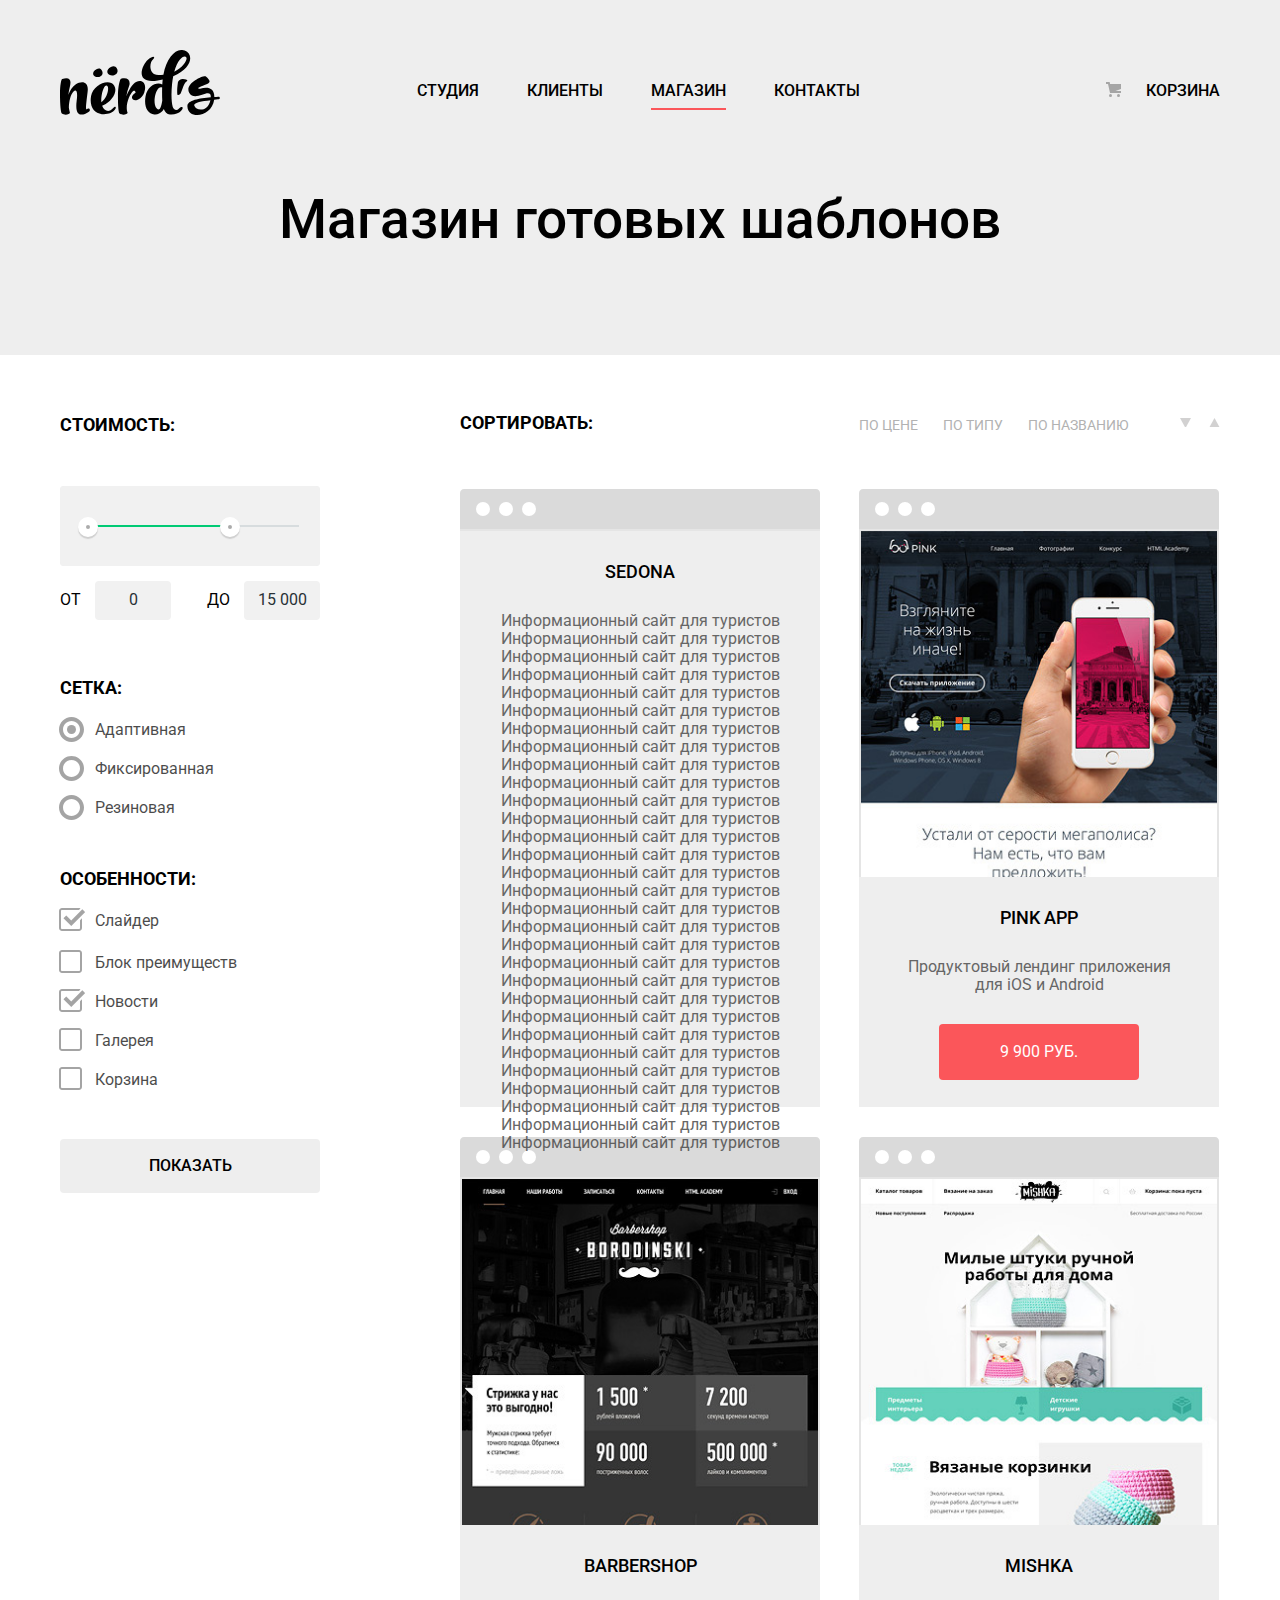
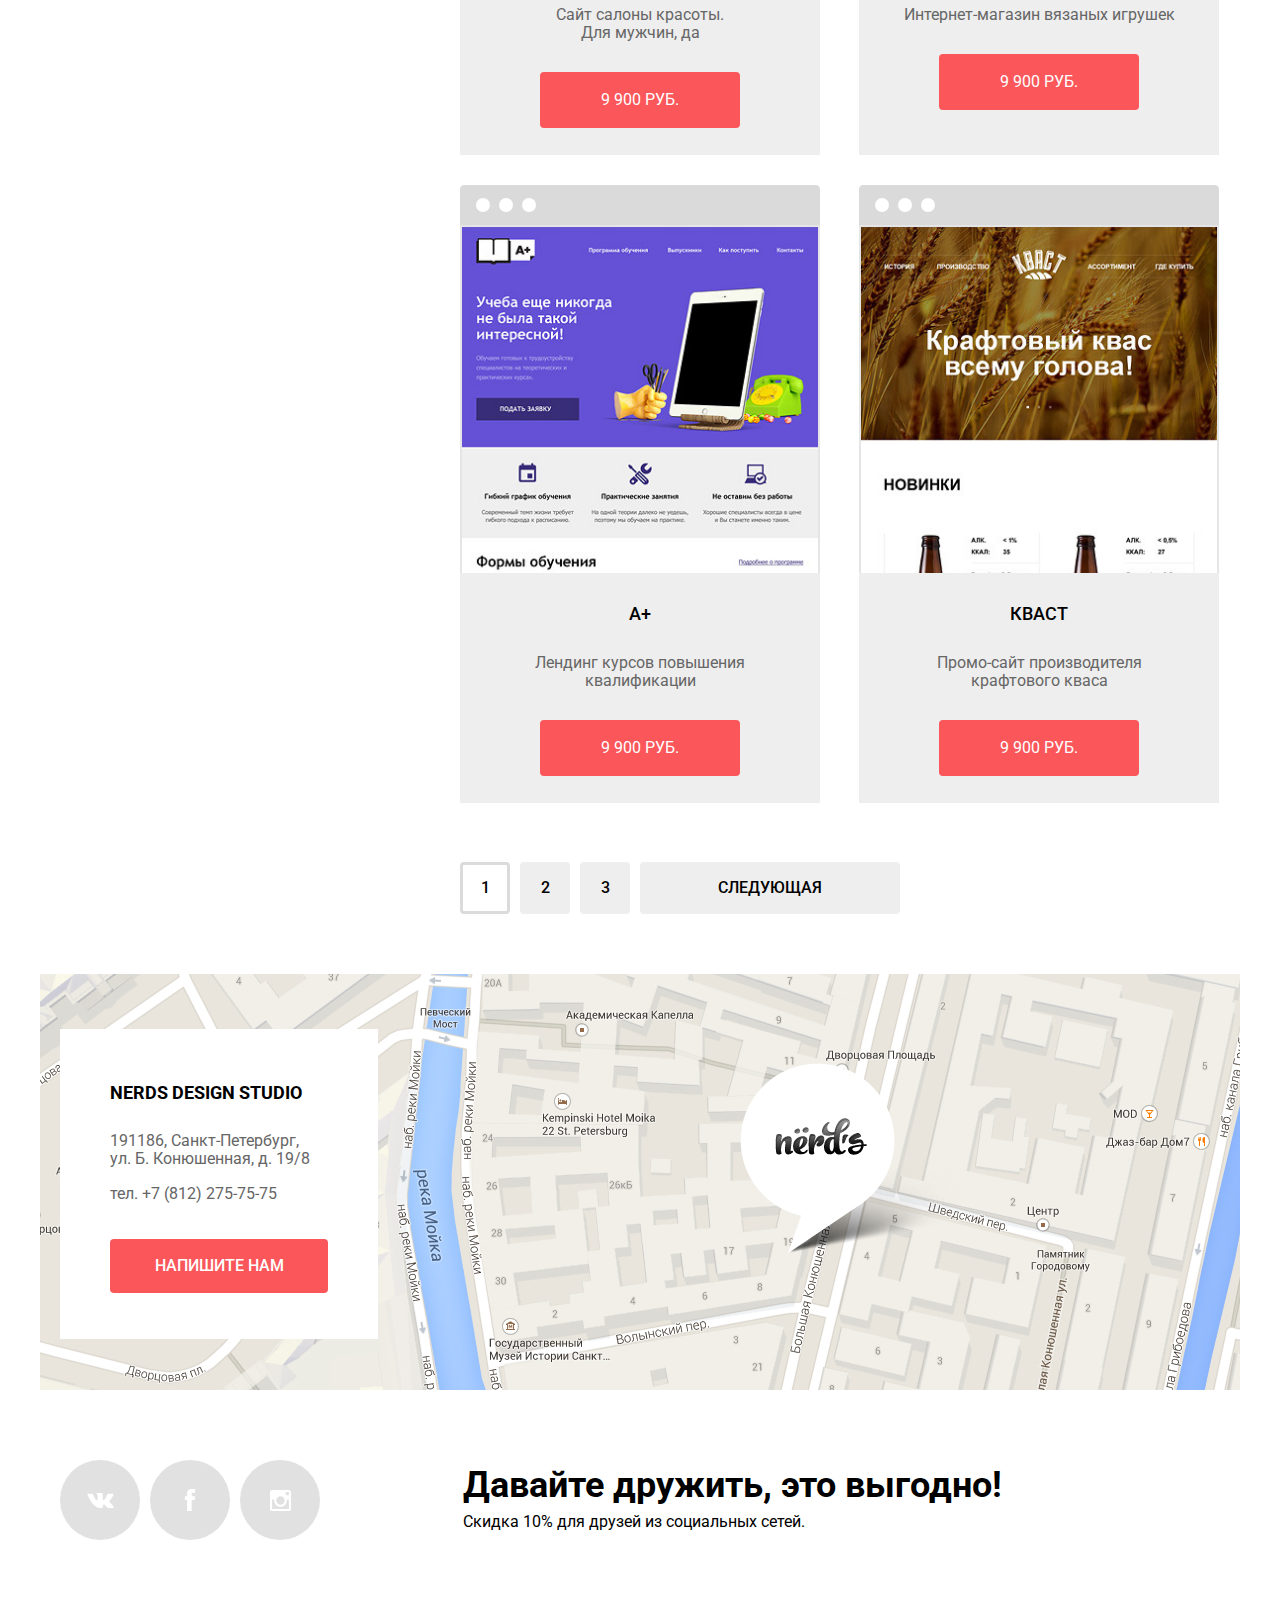
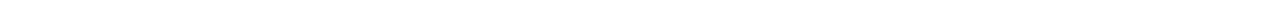
==== commit d44ea0f1: "Исправила соответствие модального окна оригинал-макету" ====
--- a/catalog.html
+++ b/catalog.html
@@ -25,10 +25,11 @@
           </div>
             <a class="cart" href="#">Корзина</a>
           </nav>
-          <h2 class="template-shop">Магазин готовых шаблонов</h2>
         </div>
       </header>
-      <main class="wrap-general">
+      <main>
+        <h2 class="template-shop">Магазин готовых шаблонов</h2>
+        <div class="wrap-general">
         <div class="container-inner">
         <section class="left-column">
           <h2 class="visually-hidden">Выбор сайтов</h2>
@@ -70,7 +71,7 @@
                 <fieldset class="properties">
                   <legend class="subtitle">Особенности:</legend>
                     <ul>
-                      <li class="filter-option">
+                      <li class="filter-option peculiar">
                         <input class="visually-hidden" type="checkbox" name="slaider" value="slider" id="filter-slider" checked>
                         <label for="filter-slider">Слайдер</label>
                       </li>
--- a/css/style.css
+++ b/css/style.css
@@ -65,7 +65,7 @@
 
 .menu-nav,
 .cart {
-  padding-top: 25px;
+  padding-top: 23px;
 }
 
 .main-header-logo:hover,
@@ -90,7 +90,7 @@
       flex-wrap: wrap;
   font-family: inherit;
   font-weight: 500;
-  line-height: 30px;
+  line-height: 35px;
   text-transform: uppercase;
   color: #000000;
   text-align: left;
@@ -132,7 +132,7 @@
   display: block;
   font-family: inherit;
   font-weight: 500;
-  line-height: 30px;
+  line-height: 35px;
   text-transform: uppercase;
   color: #000000;
 }
@@ -276,12 +276,12 @@
   line-height: 24px;
   word-wrap: wrap;
   color: #000000;
-  margin-top: 27px;
+  margin-top: 25px;
 }
 
 .slider-list div {
   padding-top: 74px;
-  padding-bottom: 80px;
+  padding-bottom: 77px;
 }
 
 .slider-item1 {
@@ -325,9 +325,9 @@
   text-align: center;
   background-color: #fb565a;
   border-radius: 4px;
-  padding-top: 19px;
-  padding-bottom: 19px;
-  margin-top: 38px;
+  padding-top: 18px;
+  padding-bottom: 18px;
+  margin-top: 37px;
 }
 
 .btn-more:hover {
@@ -343,7 +343,7 @@
 
 .btn-more:active {
   line-height: 18px;
-  padding-top: 16px;
+  padding-top: 15px;
   color: #e37376;
   background-color: #d7373b;
   border-top: 3px solid #c13135;
@@ -360,9 +360,10 @@
   line-height: 55px;
   font-weight: 500;
   color: #000000;
+  background-color: #eeeeee;
   text-align: center;
-  margin-top: 75px;
-  margin-bottom: 0;
+  padding-top: 73px;
+  margin: 0;
   padding-bottom: 108px;
 }
 
@@ -381,21 +382,22 @@
 
 /* Index-page */
 
-.wrap-order {
-  width: 1100px;
-  margin-top: 80px;
-  margin-left: 20px;
-  margin-right: 80px;
-  margin-bottom: 20px;
-}
 
 .container-product {
+  width: 1200px;
   display: -webkit-box;
   display: -ms-flexbox;
   display: flex;
+  -webkit-box-orient: horizontal;
+  -webkit-box-direction: normal;
+      -ms-flex-direction: row;
+          flex-direction: row;
   -ms-flex-wrap: wrap;
       flex-wrap: wrap;
+  margin-top: 80px;
   margin-left: -100px;
+  margin-bottom: 18px;
+  padding-left: 20px;
 }
 
 .product {
@@ -405,8 +407,8 @@
   font-weight: normal;
   color: #000000;
   text-align: left;
+  margin-left: 100px;
   margin-bottom: 60px;
-  margin-left: 100px;
 }
 
 .product .product-1 {
@@ -455,9 +457,9 @@
   text-align: center;
   background-color: #fb565a;
   border-radius: 4px;
-  padding-top: 19px;
-  padding-bottom: 19px;
-  margin-top: 31px;
+  padding-top: 18px;
+  padding-bottom: 18px;
+  margin-top: 30px;
   cursor: pointer;
 }
 
@@ -469,7 +471,7 @@
 
 .btn-order1:active {
   line-height: 18px;
-  padding-top: 16px;
+  padding-top: 15px;
 }
 
 .btn-order1:hover,
@@ -658,17 +660,14 @@
 /* Блок ссылки-сайты */
 
 
-.wrap-line {
+.container-partners {
+  width: 1085px;
   margin-left: 20px;
   margin-right: 20px;
+  margin-bottom: 28px; 
+  padding-left: 30px;
   border-top: 2px #eeeeee solid;
   border-bottom: 2px #eeeeee solid;
-  margin-bottom: 28px; 
-}
-
-.container-partners {
-  width: 1085px;
-  padding-left: 30px;
 }
 
 .wrap-sites {
@@ -766,7 +765,7 @@
 
 .left-column {
   margin-left: 20px;
-  margin-top: 54px;
+  margin-top: 55px;
 }
 
 .left-column fieldset, ul {
@@ -782,7 +781,7 @@
   position: relative;
   width: 260px;
   height: 80px;
-  margin-top: 27px;
+  margin-top: 29px;
   background-color: #eeeeee;
   border-radius: 4px;
 }
@@ -875,7 +874,7 @@
   line-height: 30px;
   text-transform: uppercase;
   text-align: left;
-  margin-bottom: 18px;
+  margin-bottom: 17px;
 }
 
 
@@ -906,7 +905,7 @@
 }
 
 fieldset.properties {
-  margin-bottom: 33px;
+  margin-bottom: 30px;
   padding: 0;
 }
 
@@ -920,6 +919,10 @@
   list-style: none;
 }
 
+.peculiar {
+  margin-bottom: 22px;
+}
+
 .filters-item input + label {
   cursor: pointer;
 }
@@ -929,7 +932,7 @@
   display: block;
   position: absolute;
   top: -3px;
-  left: -37px;
+  left: -36px;
   opacity: 0.5;
 }
 
@@ -997,8 +1000,8 @@
   text-align: center;
   text-transform: uppercase;
   background-color: #eeeeee;
-  padding-top: 19px;
-  padding-bottom: 19px;
+  padding-top: 18px;
+  padding-bottom: 18px;
   border-radius: 4px;
   border: none;
   outline: 0;
@@ -1020,7 +1023,7 @@
   line-height: 18px;
   color: #959595;
   background-color: #d5d5d5;
-  padding-top: 16px;
+  padding-top: 15px;
   border-top: 3px #bfbfbf solid;
 }
 
@@ -1078,6 +1081,7 @@
   text-transform: uppercase;
   list-style: none;
   margin-left: -25px;
+  padding-top: 5px;
 }
 
 .category-type li {
@@ -1324,7 +1328,7 @@
   font-family: inherit;
   font-weight: 500;
   line-height: 18px;
-  margin-top: 31px;
+  margin-top: 29px;
   margin-right: 20px;
   font-size: 16px;
   text-transform: uppercase;
@@ -1339,8 +1343,8 @@
   color: #000000;
   background-color: #eeeeee;
   border-radius: 4px;
-  padding-top: 19px;
-  padding-bottom: 19px;
+  padding-top: 17px;
+  padding-bottom: 17px;
   margin-right: 10px;
   margin-bottom: 10px; 
 }
@@ -1351,8 +1355,8 @@
   min-width: 260px;
   background-color: #eeeeee;
   text-align: center;
-  padding-top: 19px;
-  padding-bottom: 19px;
+  padding-top: 17px;
+  padding-bottom: 17px;
   margin-right: 10px;
 }
 
@@ -1366,7 +1370,7 @@
   min-width: 50px;
   color: #959595;
   background-color: #d5d5d5;
-  padding-top: 16px;
+  padding-top: 14px;
   border-radius: 4px;
   border-top: 3px #bfbfbf solid;
 }
@@ -1377,7 +1381,7 @@
   text-align: center;
   color: #959595;
   background-color: #d5d5d5;
-  padding-top: 16px;
+  padding-top: 14px;
   border-top: 3px #bfbfbf solid;
 }
 
@@ -1387,8 +1391,8 @@
   line-height: 18px;
   color: #000000;
   background-color: #ffffff;
-  padding-top: 16px;
-  padding-bottom: 16px;
+  padding-top: 14px;
+  padding-bottom: 14px;
   border-radius: 4px;
   border: 3px #dbdbdb solid;
   margin-right: 10px;
@@ -1439,7 +1443,7 @@
   padding-top: 54px;
   padding-left: 50px;
   padding-right: 50px;
-  padding-bottom: 47px;
+  padding-bottom: 46px;
   top: 105px;
   left: calc(50% - 580px);
   z-index: 4;
@@ -1462,7 +1466,7 @@
 
 .adress-phone {
   margin-top: 17px;
-  margin-bottom: 37px;
+  margin-bottom: 36px;
 }
 
 .container a {
@@ -1480,8 +1484,8 @@
   text-align: center;
   background-color: #fb565a;
   border-radius: 4px;
-  padding-top: 19px;
-  padding-bottom: 19px;
+  padding-top: 18px;
+  padding-bottom: 18px;
 }
 
 .btn-writeus:focus {
@@ -1497,7 +1501,7 @@
 }
 
 .btn-writeus:active {
-  padding-top: 16px;
+  padding-top: 15px;
   color: #e37376;
   background-color: #d7373b;
   border-top: 3px solid #c13135;
@@ -1525,8 +1529,8 @@
       -ms-flex-align: center;
           align-items: center;
   padding-bottom: 60px;
-  padding-left: 20px;
-  margin-top: 123px;
+  padding-left: 40px;
+  margin-top: 120px;
 }
 
 .logo-network {
@@ -1584,19 +1588,20 @@
 }
 
 .be-friends {
-  margin-right: 240px;
+  margin-top: -10px;
+  margin-right: 258px;
 }
 
 .footer-slogan {
   font-family: inherit;
   font-size: 36px;
-  font-weight: 500;
+  font-weight: 700;
   line-height: 36px;
   margin: 0;
   margin-bottom: 8px;
 }
 
-.wrap-general > p {
+.be-friends p {
   font-family: inherit;
   font-weight: normal;
   line-height: 22px;
@@ -1621,7 +1626,7 @@
   -webkit-transform: translate(-50%, -50%);
       -ms-transform: translate(-50%, -50%);
           transform: translate(-50%, -50%);
-  padding-top: 73px;
+  padding-top: 70px;
   padding-left: 100px;
   padding-right: 100px;
   padding-bottom: 84px;
@@ -1647,8 +1652,8 @@
 
 .modal-close {
   position: absolute;
-  top: 78px;
-  right: 90px;
+  top: 86px;
+  right: 107px;
   cursor: pointer;
   outline: none;
   font-size: 0;
@@ -1712,8 +1717,8 @@
   -webkit-box-pack: justify;
       -ms-flex-pack: justify;
           justify-content: space-between;
-  margin-top: 50px;
-  margin-bottom: 36px;
+  margin-top: 25px;
+  margin-bottom: 17px;
 }
 
 .personal-email {
@@ -1733,7 +1738,7 @@
   font-weight: normal;
   color: #a1a1a1;
   width: 328px;
-  min-height: 46px;
+  min-height: 45px;
   padding-left: 14px;
   padding-right: 14px;
   border: 2px #d7dcde solid;
@@ -1788,7 +1793,7 @@
 
 .btn-send {
   width: 260px;
-  margin-top: 47px;
+  margin-top: 44px;
   border: none;
 }
 
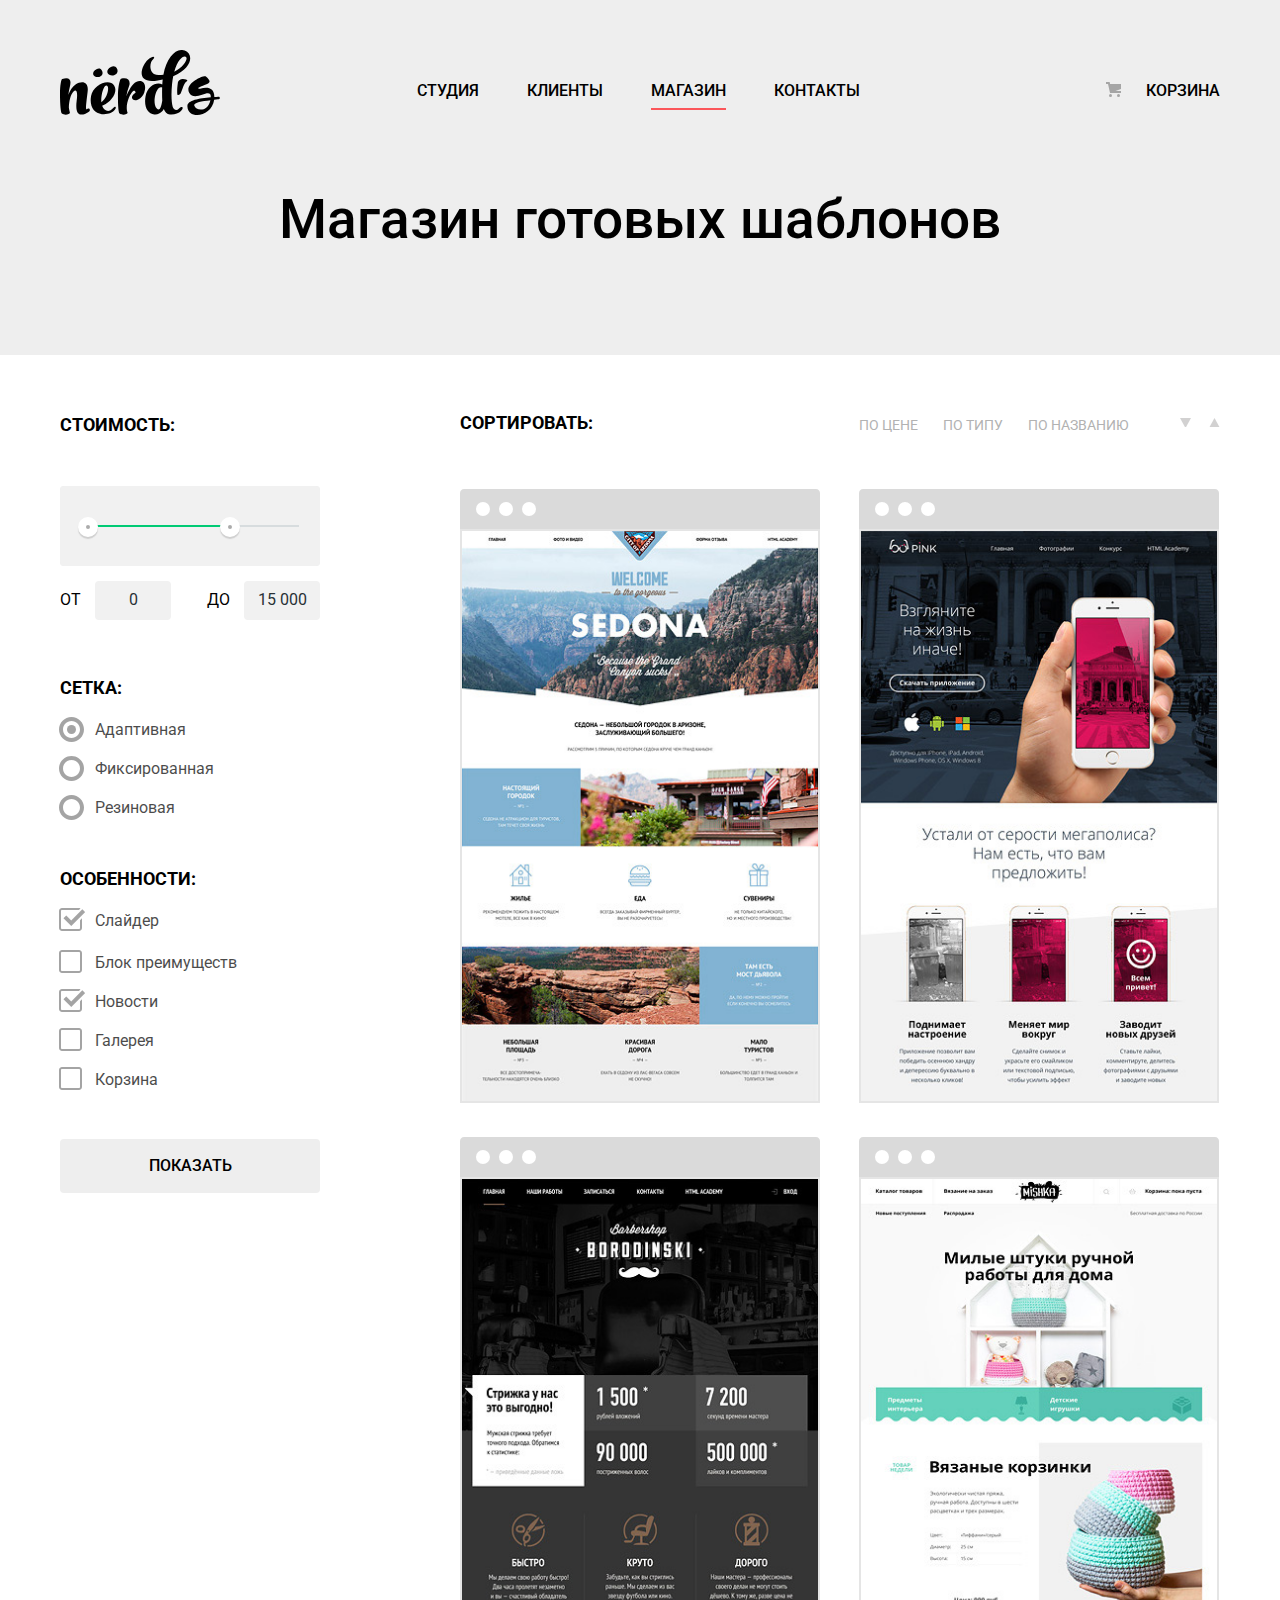
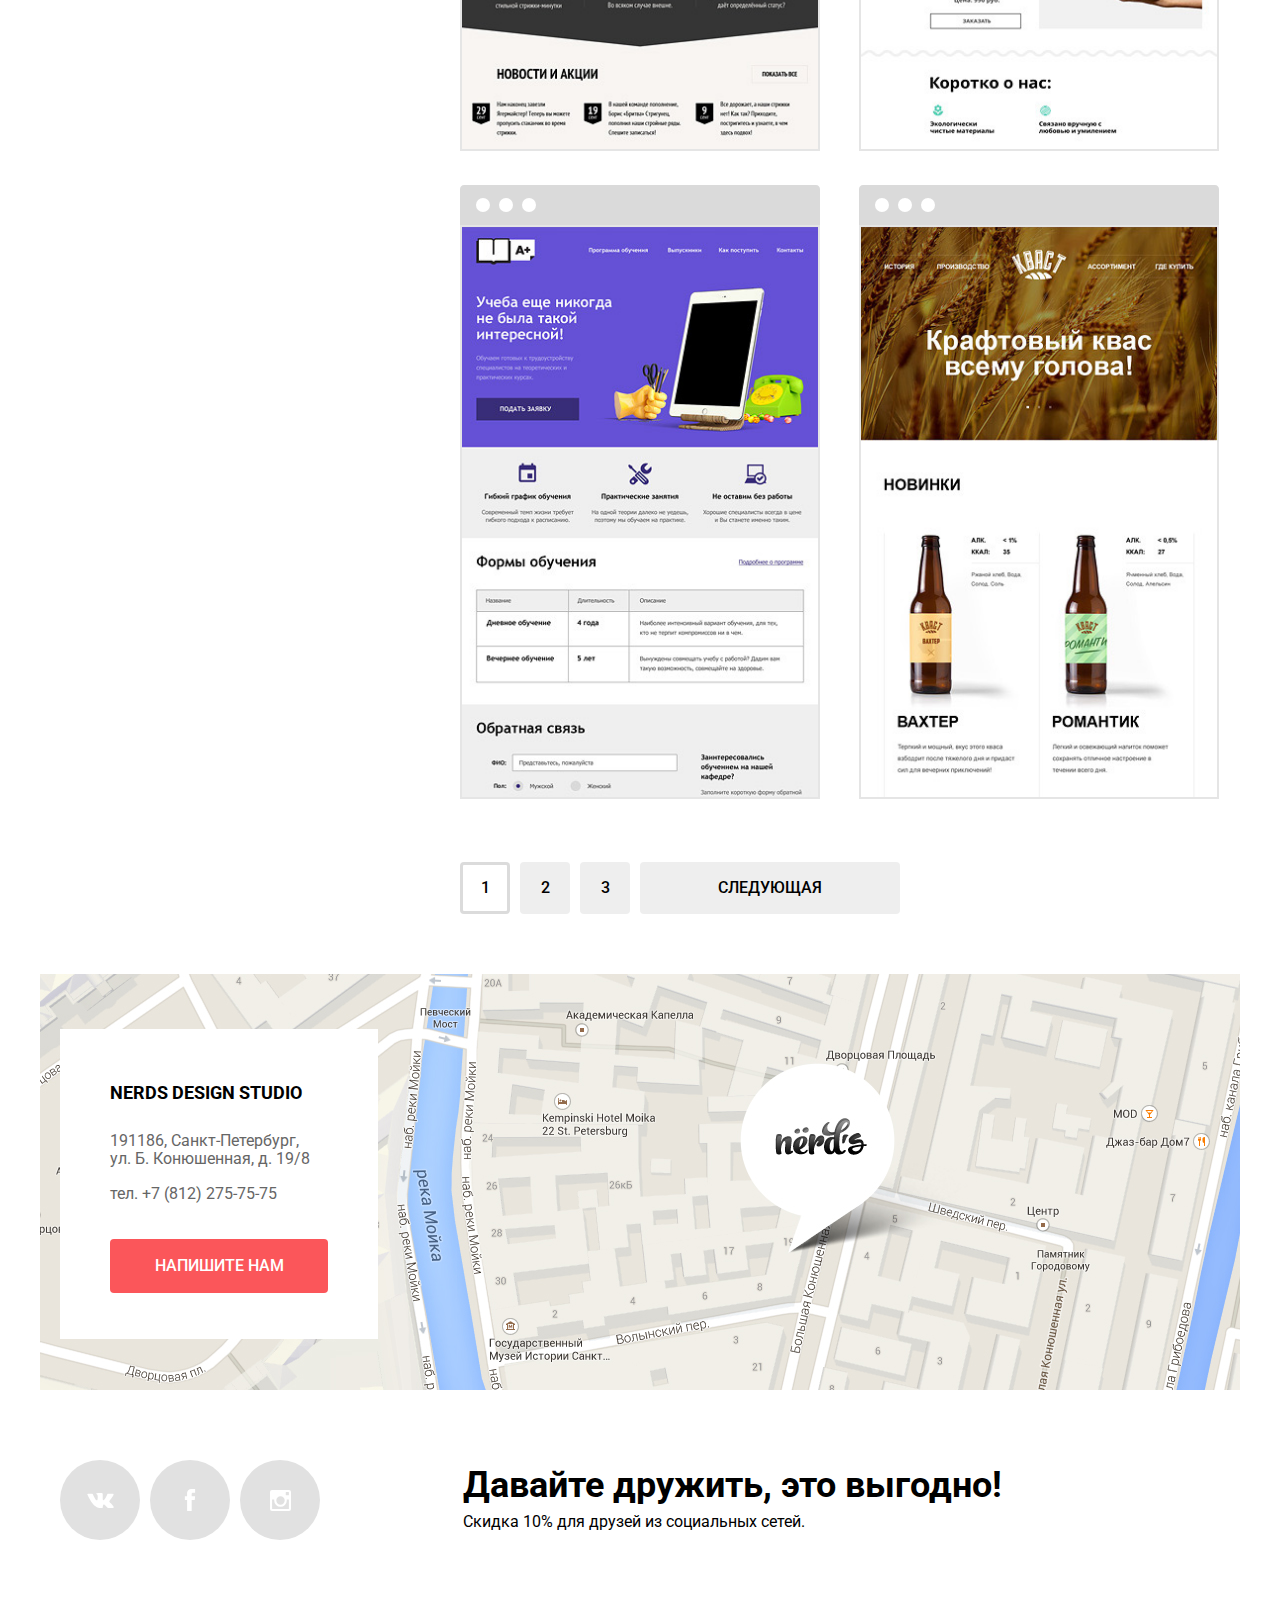
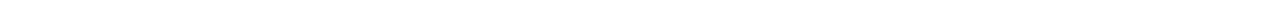
==== commit 37dcdc8d: "Добавила scroll к блоку товары" ====
--- a/catalog.html
+++ b/catalog.html
@@ -120,10 +120,8 @@
                     </a>
                     <div class="banner-info">
                       <h4 class="product-zag"><a href="#sedona">Sedona</a></h4>
-                      <div class="price">
-                      <div>Информационный сайт для туристов Информационный сайт для туристов Информационный сайт для туристов Информационный сайт для туристов Информационный сайт для туристов Информационный сайт для туристов Информационный сайт для туристов Информационный сайт для туристов Информационный сайт для туристов Информационный сайт для туристов Информационный сайт для туристов Информационный сайт для туристов Информационный сайт для туристов Информационный сайт для туристов Информационный сайт для туристов Информационный сайт для туристов Информационный сайт для туристов Информационный сайт для туристов Информационный сайт для туристов Информационный сайт для туристов Информационный сайт для туристов Информационный сайт для туристов Информационный сайт для туристов Информационный сайт для туристов Информационный сайт для туристов Информационный сайт для туристов Информационный сайт для туристов Информационный сайт для туристов Информационный сайт для туристов Информационный сайт для туристов</div>
+                      <div class="banner-text">Информационный сайт для туристов Информационный сайт для туристов Информационный сайт для туристов Информационный сайт для туристов для туристов Информационный сайт для туристов Информационный сайт для туристов Информационный  Информационный сайт для туристов Информационный сайт для туристов Информационный сайт для туристов для туристов сайт для туристов для туристов Информационный сайт для туристов Информационный сайт</div>
                       <a href="#" class="price-sort">9 900 руб.</a>
-                      </div>
                     </div>
                   </li>
                   <li class="site-item">
@@ -132,10 +130,8 @@
                     </a>
                     <div class="banner-info">
                       <h4 class="product-zag"><a href="#pink">Pink app</a></h4>
-                        <div class="price">
-                          <div>Продуктовый лендинг приложения для iOS и Android</div>
+                          <div class="banner-text">Продуктовый лендинг приложения для iOS и Android</div>
                           <a href="#" class="price-sort">9 900 руб.</a>
-                        </div>
                     </div>
                   </li>
                   <li class="site-item">
@@ -144,10 +140,8 @@
                     </a>
                     <div class="banner-info">
                       <h4 class="product-zag"><a href="#barber">Barbershop</a></h4>
-                      <div class="price">
-                        <div>Сайт салоны красоты.<br> Для мужчин, да</div>
-                        <a href="#" class="price-sort">9 900 руб.</a>
-                      </div>
+                        <div class="banner-text">Сайт салоны красоты.<br> Для мужчин, да</div>
+                        <a href="#" class="price-sort">9 900 руб.</a>
                     </div>
                   </li>
                   <li class="site-item">
@@ -156,10 +150,8 @@
                     </a>
                     <div class="banner-info">
                       <h4 class="product-zag"><a href="#mishka">Mishka</a></h4>
-                      <div class="price">
-                        <div>Интернет-магазин вязаных игрушек</div>
-                        <a href="#" class="price-sort">9 900 руб.</a>
-                      </div>
+                        <div class="banner-text">Интернет-магазин вязаных игрушек</div>
+                        <a href="#" class="price-sort">9 900 руб.</a>
                     </div>
                  </li>
                  <li class="site-item">
@@ -168,10 +160,8 @@
                     </a>
                     <div class="banner-info">
                       <h4 class="product-zag"><a href="#aplus">A+</a></h4>
-                      <div class="price">
-                        <div>Лендинг курсов повышения квалификации</div>
-                        <a href="#" class="price-sort">9 900 руб.</a>
-                      </div>
+                        <div class="banner-text">Лендинг курсов повышения квалификации</div>
+                        <a href="#" class="price-sort">9 900 руб.</a>
                     </div>
                  </li>
                  <li class="site-item">
@@ -180,10 +170,8 @@
                     </a>
                     <div class="banner-info">
                       <h4 class="product-zag"><a href="#kvast">Кваст</a></h4>
-                      <div class="price">
-                        <div>Промо-сайт производителя<br>крафтового кваса</div>
-                        <a href="#" class="price-sort">9 900 руб.</a>
-                      </div>
+                        <div class="banner-text">Промо-сайт производителя<br>крафтового кваса</div>
+                        <a href="#" class="price-sort">9 900 руб.</a>
                     </div>
                  </li>
                 </ul>
--- a/css/style.css
+++ b/css/style.css
@@ -164,7 +164,7 @@
 }
 
 .sliders input {
-  display: none;
+  display: ;
 }
 
 
@@ -1230,18 +1230,36 @@
 
 /* Прайс на баннере */
 
+
 .banner-info {
+  display: -webkit-box;
+  display: -ms-flexbox;
   display: flex;
-  flex-direction: column;
+  -webkit-box-orient: vertical;
+  -webkit-box-direction: normal;
+      -ms-flex-direction: column;
+          flex-direction: column;
   position: absolute;
   bottom: 0;
-  width: 360px;
+  width: 280px;
   min-height: 230px;
   max-height: 576px;
   font-family: inherit;
   background-color: #eeeeee;
   text-align: center;
   margin: 0 auto;
+  padding-left: 40px;
+  padding-right: 40px;
+  z-index: 10;
+}
+
+.site-item:not(:hover) .banner-info {
+  display: none;
+}
+
+.site-item:hover .banner-info {
+  overflow: auto;
+  margin-right: 30px;
 }
 
 .product-zag {
@@ -1260,15 +1278,16 @@
   color: #000000;
 }
 
-.price div {
+.banner-text {
   font-size: 16px;
   font-weight: normal;
   line-height: 18px;
   color: #666666;
   text-align: center;
-  padding-left: 40px;
-  padding-right: 40px;
+  margin-left: 40px;
+  margin-right: 30px;
   margin-bottom: 30px;
+  padding-right: 10px;
   overflow: auto;
 }
 
@@ -1287,6 +1306,7 @@
   padding-bottom: 19px;
   margin: 0 auto;
   margin-top: auto;
+  margin-bottom: 30px;
   flex-shrink: 0;
 }
 
@@ -1621,15 +1641,15 @@
 .modal {
   display: none;
   position: fixed;
-  top: 50%;
+  top: 51%;
   left: 50%;
   -webkit-transform: translate(-50%, -50%);
       -ms-transform: translate(-50%, -50%);
           transform: translate(-50%, -50%);
-  padding-top: 70px;
+  padding-top: 69px;
   padding-left: 100px;
   padding-right: 100px;
-  padding-bottom: 84px;
+  padding-bottom: 81px;
   background-color: #ffffff;
   -webkit-box-shadow: 0 8px 50px 5px #595a5a;
           box-shadow: 0 8px 50px 5px #595a5a;
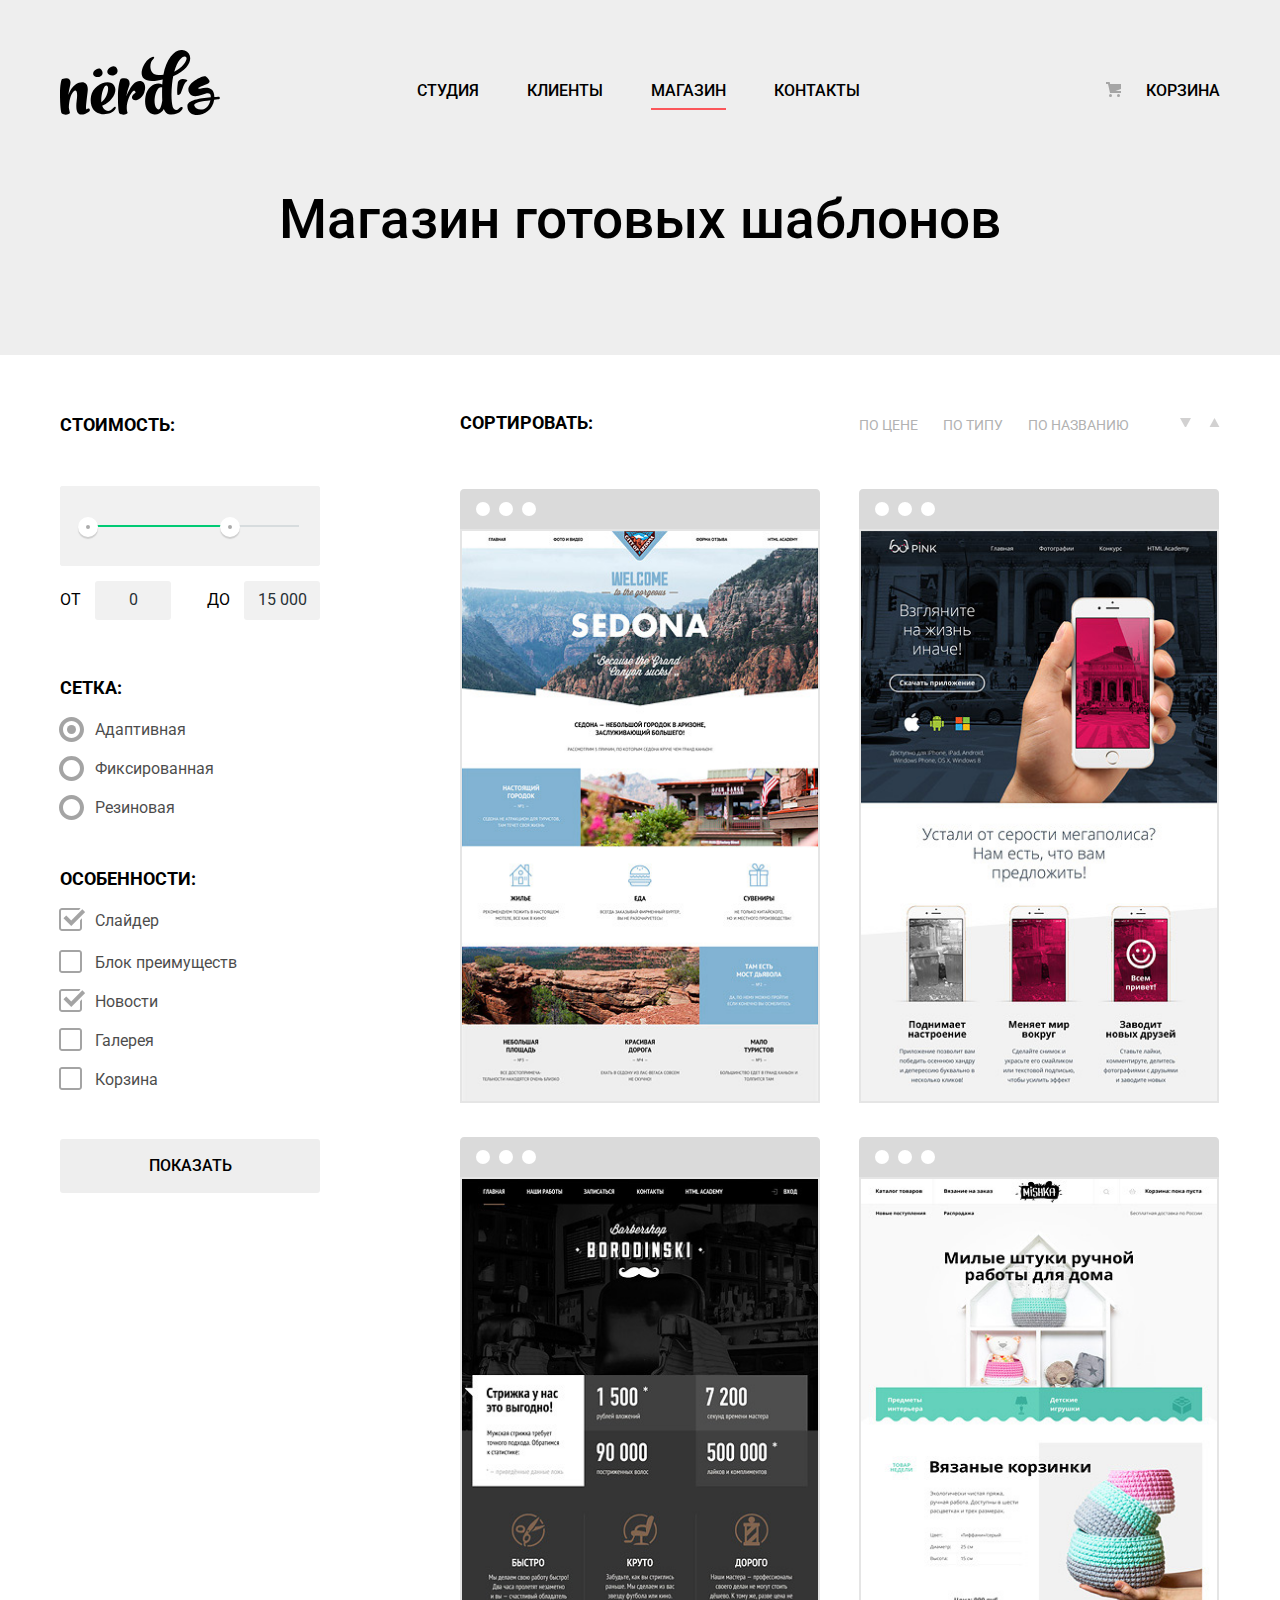
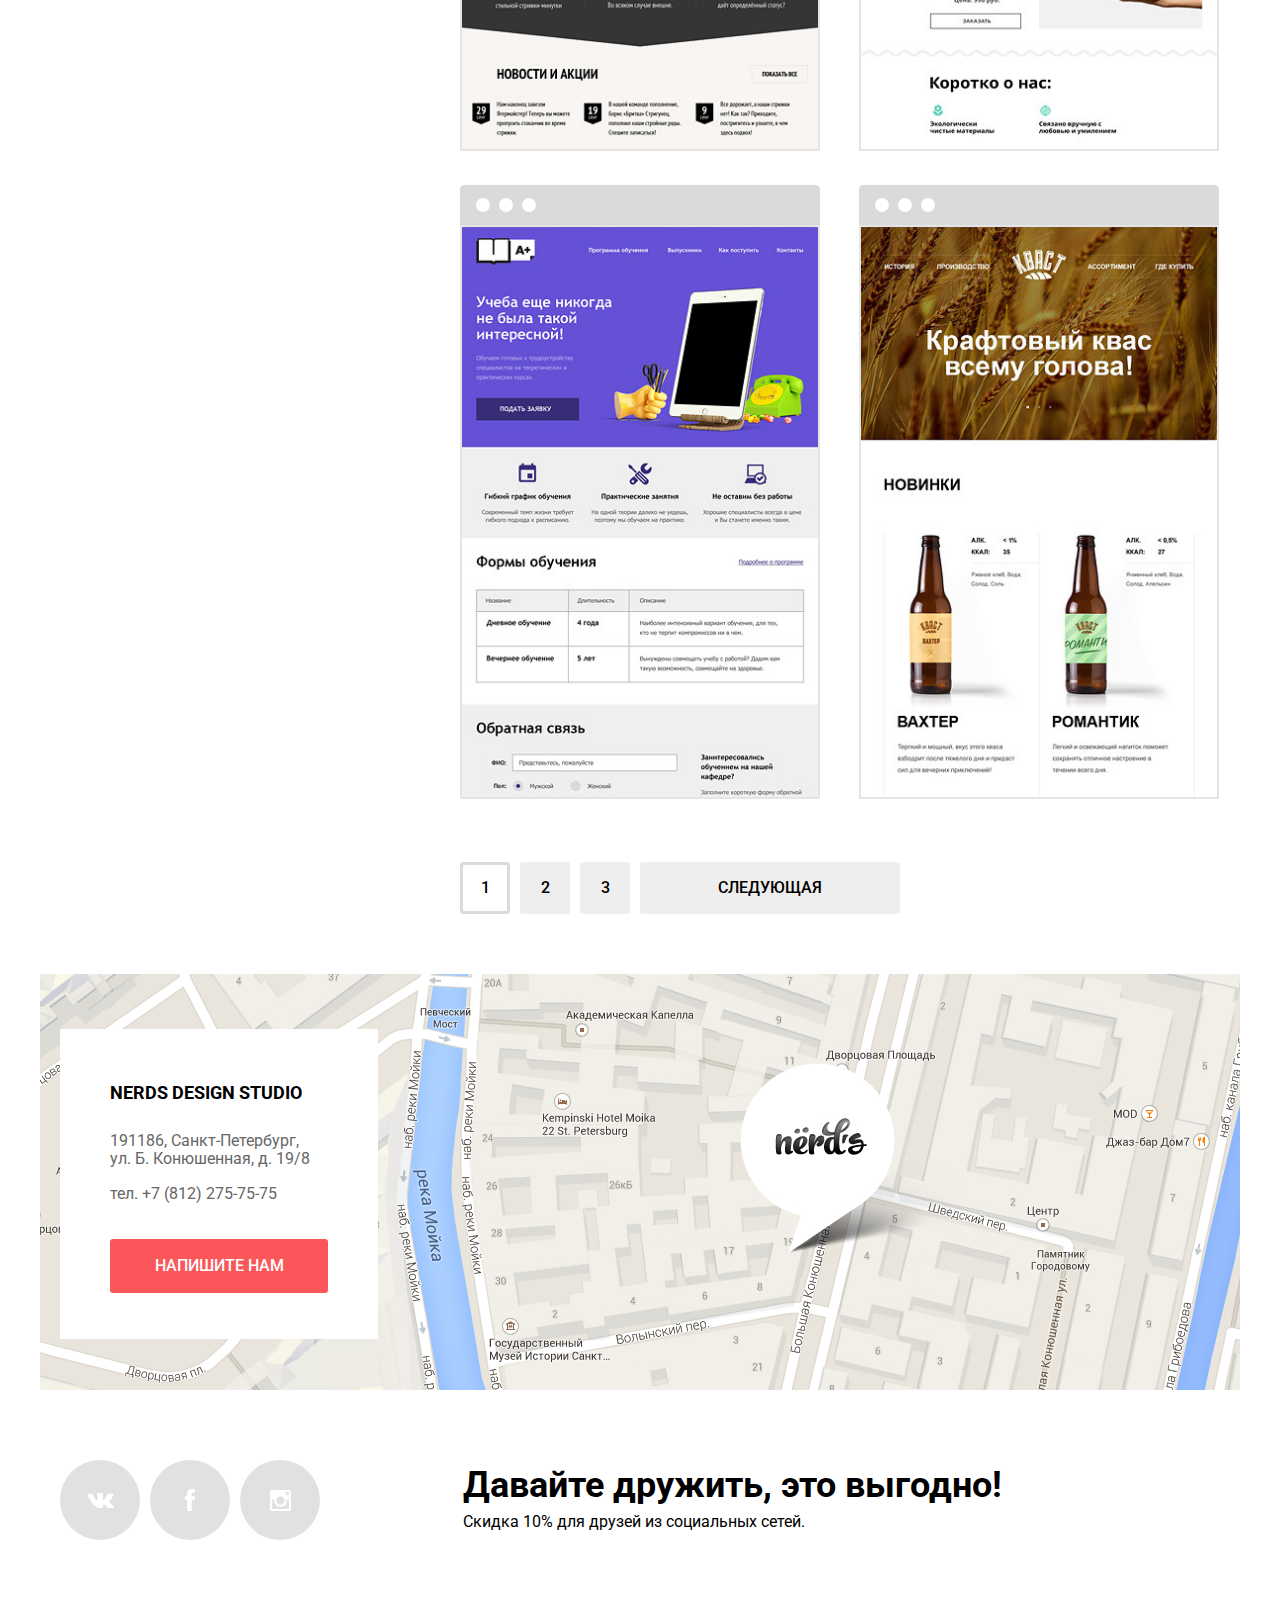
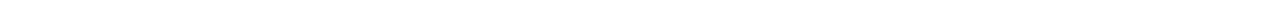
==== commit c7bdf0d4: "Убрала лишние теги br" ====
--- a/catalog.html
+++ b/catalog.html
@@ -120,7 +120,7 @@
                     </a>
                     <div class="banner-info">
                       <h4 class="product-zag"><a href="#sedona">Sedona</a></h4>
-                      <div class="banner-text">Информационный сайт для туристов Информационный сайт для туристов Информационный сайт для туристов Информационный сайт для туристов для туристов Информационный сайт для туристов Информационный сайт для туристов Информационный  Информационный сайт для туристов Информационный сайт для туристов Информационный сайт для туристов для туристов сайт для туристов для туристов Информационный сайт для туристов Информационный сайт</div>
+                      <div class="banner-text">Информационный сайт для туристов</div>
                       <a href="#" class="price-sort">9 900 руб.</a>
                     </div>
                   </li>
@@ -140,7 +140,7 @@
                     </a>
                     <div class="banner-info">
                       <h4 class="product-zag"><a href="#barber">Barbershop</a></h4>
-                        <div class="banner-text">Сайт салоны красоты.<br> Для мужчин, да</div>
+                        <div class="banner-text">Сайт салоны красоты. Для мужчин, да</div>
                         <a href="#" class="price-sort">9 900 руб.</a>
                     </div>
                   </li>
@@ -170,7 +170,7 @@
                     </a>
                     <div class="banner-info">
                       <h4 class="product-zag"><a href="#kvast">Кваст</a></h4>
-                        <div class="banner-text">Промо-сайт производителя<br>крафтового кваса</div>
+                        <div class="banner-text">Промо-сайт производителя крафтового кваса</div>
                         <a href="#" class="price-sort">9 900 руб.</a>
                     </div>
                  </li>
@@ -192,6 +192,7 @@
               </ul>
           </section>
         </div>
+      </div>
       </main>
       <footer class="footer-general">
         <div class="wrap-map">
@@ -208,18 +209,18 @@
         </div>
            <div class="wrap-general">
                 <ul class="logo-network">
-                  <li><a class="social-button" href="#vkontakte"><span class="visually-hidden" title="мы в контакте"></span>
+                  <li><a class="social-button" href="#vkontakte"><span class="visually-hidden">Вконтакте</span>
                     <svg xmlns="http://www.w3.org/2000/svg" width="27" height="15" viewBox="0 0 26.14 14.91">
                       <path d="M26 13.47l-.09-.17a13.55 13.55 0 0 0-2.6-3q-.87-.83-1.1-1.12A1 1 0 0 1 22 8a10.27 10.27 0 0 1 1.22-1.78l.88-1.16q2.35-3.13 2-4L26 .94a.8.8 0 0 0-.4-.22 2.14 2.14 0 0 0-.87 0h-3.92a.51.51 0 0 0-.27 0h-.3a.6.6 0 0 0-.15.14.93.93 0 0 0-.14.24 22.22 22.22 0 0 1-1.46 3.06q-.5.84-.93 1.46a7 7 0 0 1-.71.91 4.94 4.94 0 0 1-.52.47q-.23.18-.35.15l-.23-.05a.9.9 0 0 1-.31-.33 1.49 1.49 0 0 1-.16-.53v-.55-.65-.57-1.12-1-.75a3.14 3.14 0 0 0 0-.62 2.12 2.12 0 0 0-.14-.44.73.73 0 0 0-.28-.33 1.57 1.57 0 0 0-.46-.18A9 9 0 0 0 12.57 0a8.93 8.93 0 0 0-3.25.33 1.83 1.83 0 0 0-.52.41q-.25.3-.07.33a1.67 1.67 0 0 1 1.16.59l.08.16a2.6 2.6 0 0 1 .19.63 6.32 6.32 0 0 1 .12 1 10.59 10.59 0 0 1 0 1.7q-.07.71-.13 1.1a2.21 2.21 0 0 1-.18.64 2.69 2.69 0 0 1-.16.3l-.07.07a1 1 0 0 1-.37.07.86.86 0 0 1-.46-.19 3.27 3.27 0 0 1-.56-.52 7 7 0 0 1-.66-.93q-.37-.6-.76-1.42l-.22-.39q-.2-.38-.56-1.11t-.62-1.43A.9.9 0 0 0 5.2.9h-.07a.93.93 0 0 0-.22-.16A1.44 1.44 0 0 0 4.6.65L.87.68A1 1 0 0 0 .1.94L0 1a.44.44 0 0 0 0 .22 1.08 1.08 0 0 0 .08.37Q.9 3.53 1.86 5.31t1.66 2.87Q4.23 9.27 5 10.24t1 1.24l.37.41.34.33a8.06 8.06 0 0 0 1 .78 16.34 16.34 0 0 0 1.4.9 7.6 7.6 0 0 0 1.79.72 6.19 6.19 0 0 0 2 .22h1.57a1.08 1.08 0 0 0 .72-.3l.05-.07a.9.9 0 0 0 .1-.25 1.38 1.38 0 0 0 0-.37 4.48 4.48 0 0 1 .09-1.05 2.77 2.77 0 0 1 .23-.71 1.74 1.74 0 0 1 .29-.4 1.19 1.19 0 0 1 .23-.2h.11a.86.86 0 0 1 .77.21 4.52 4.52 0 0 1 .83.79q.39.47.93 1.05a6.41 6.41 0 0 0 1 .87l.27.16a3.31 3.31 0 0 0 .71.3 1.53 1.53 0 0 0 .76.07l3.48-.05a1.58 1.58 0 0 0 .8-.17.68.68 0 0 0 .34-.37 1.06 1.06 0 0 0 0-.46 1.71 1.71 0 0 0-.1-.36z" fill="#fff">
                       </path>
                     </svg>
                   </a></li>
-                  <li><a class="social-button" href="#facebook"><span class="visually-hidden" title="мы в фэйсбуке"></span>
+                  <li><a class="social-button" href="#facebook"><span class="visually-hidden">Фейсбук</span>
                     <svg xmlns="http://www.w3.org/2000/svg" width="12" height="22" viewBox="0 0 10.15 21.74">
                       <path d="M3.34 1.12A4.77 4.77 0 0 1 6.53 0h3.61v3.81H7.81a1.07 1.07 0 0 0-1.09.83v2.55h3.42c-.08 1.23-.24 2.45-.41 3.67h-3v10.87H2.21V10.86H0V7.21h2.19V3.66a3.83 3.83 0 0 1 1.15-2.54z" fill="#fff"/>
                     </svg>
                   </a></li>
-                  <li><a class="social-button" href="#instagram"><span class="visually-hidden" title="мы в инстаграме"></span>
+                  <li><a class="social-button" href="#instagram"><span class="visually-hidden">Инстаграм</span>
                     <svg xmlns="http://www.w3.org/2000/svg" width="21" height="21" viewBox="0 0 20 20">
                       <path d="M18 0H2a2 2 0 0 0-2 2v16a2 2 0 0 0 2 2h16a2 2 0 0 0 2-2V2a2 2 0 0 0-2-2zm-8 6a4 4 0 1 1-4 4 4 4 0 0 1 4-4zM2.5 18a.47.47 0 0 1-.5-.5V9h2.1a3.4 3.4 0 0 0-.1 1 6 6 0 1 0 12 0 3.4 3.4 0 0 0-.1-1H18v8.5a.47.47 0 0 1-.5.5zM18 4.5a.47.47 0 0 1-.5.5h-2a.47.47 0 0 1-.5-.5v-2a.47.47 0 0 1 .5-.5h2a.47.47 0 0 1 .5.5z" fill="#fff"></path>
                     </svg>
--- a/css/style.css
+++ b/css/style.css
@@ -163,10 +163,6 @@
   padding-left: 20px;
 }
 
-.sliders input {
-  display: ;
-}
-
 
 
 /* Блок кнопок Слайдеров */
@@ -324,7 +320,7 @@
   color: #ffffff;
   text-align: center;
   background-color: #fb565a;
-  border-radius: 4px;
+  border-radius: 3px;
   padding-top: 18px;
   padding-bottom: 18px;
   margin-top: 37px;
@@ -456,7 +452,7 @@
   color: #ffffff;
   text-align: center;
   background-color: #fb565a;
-  border-radius: 4px;
+  border-radius: 3px;
   padding-top: 18px;
   padding-bottom: 18px;
   margin-top: 30px;
@@ -558,7 +554,7 @@
 }
 
 .about-studio {
-  width: 700px;
+  width: 680px;
   margin-bottom: 50px;
   margin-top: 75px;
 }
@@ -609,6 +605,7 @@
       -ms-flex-direction: column;
           flex-direction: column;
   margin-top: 40px;
+  margin-left: 120px;
 }
 
 .accuracy h5 {
@@ -627,7 +624,7 @@
 .table-percent {
   display: table;
   position: relative;
-  width: 100%;
+  width: 360px;
   border-collapse: collapse;
   margin-top: 37px;
   text-align: left;
@@ -661,7 +658,6 @@
 
 
 .container-partners {
-  width: 1085px;
   margin-left: 20px;
   margin-right: 20px;
   margin-bottom: 28px; 
@@ -783,7 +779,7 @@
   height: 80px;
   margin-top: 29px;
   background-color: #eeeeee;
-  border-radius: 4px;
+  border-radius: 3px;
 }
 
 .scale {
@@ -807,7 +803,7 @@
   padding-top: 39px;
   padding-left: 20px;
   padding-right: 20px;
-  border-radius: 4px;
+  border-radius: 3px;
   cursor: pointer;
 }
 
@@ -859,7 +855,7 @@
   text-align: center;
   color: #283136;
   border: none;
-  border-radius: 4px;
+  border-radius: 3px;
   background-color: #f1f1f1;
 }
 
@@ -1002,7 +998,7 @@
   background-color: #eeeeee;
   padding-top: 18px;
   padding-bottom: 18px;
-  border-radius: 4px;
+  border-radius: 3px;
   border: none;
   outline: 0;
   cursor: pointer;
@@ -1156,6 +1152,7 @@
 
 
 
+
 /* Баннеры-блок правой колонки */
 
 .banners-list {
@@ -1212,12 +1209,6 @@
   opacity: 1;
 }
 
-.site-item:hover .banner-info,
-.site-item:focus .banner-info {
-  display: block;
-  position: absolute;
-}
-
 .banners-item img {
   border: 2px #e5e5e5 solid;
 }
@@ -1250,10 +1241,10 @@
   margin: 0 auto;
   padding-left: 40px;
   padding-right: 40px;
-  z-index: 10;
-}
-
-.site-item:not(:hover) .banner-info {
+  z-index: 4;
+}
+
+.site-item:not(:hover):not(:focus) .banner-info {
   display: none;
 }
 
@@ -1299,7 +1290,7 @@
   color: #ffffff;
   text-transform: uppercase;
   width: 200px;
-  border-radius: 4px;
+  border-radius: 3px;
   text-align: center;
   background-color: #fb565a;
   padding-top: 19px;
@@ -1327,6 +1318,7 @@
   background-color: #d7373b;
   border-top: 3px solid #c13135;
 }
+
 
 
 
@@ -1362,7 +1354,7 @@
   min-width: 50px;
   color: #000000;
   background-color: #eeeeee;
-  border-radius: 4px;
+  border-radius: 3px;
   padding-top: 17px;
   padding-bottom: 17px;
   margin-right: 10px;
@@ -1391,7 +1383,7 @@
   color: #959595;
   background-color: #d5d5d5;
   padding-top: 14px;
-  border-radius: 4px;
+  border-radius: 3px;
   border-top: 3px #bfbfbf solid;
 }
 
@@ -1413,7 +1405,7 @@
   background-color: #ffffff;
   padding-top: 14px;
   padding-bottom: 14px;
-  border-radius: 4px;
+  border-radius: 3px;
   border: 3px #dbdbdb solid;
   margin-right: 10px;
   list-style: none;
@@ -1466,7 +1458,7 @@
   padding-bottom: 46px;
   top: 105px;
   left: calc(50% - 580px);
-  z-index: 4;
+  z-index: 5;
 }
 
 .container h3 {
@@ -1503,7 +1495,7 @@
   color: #ffffff;
   text-align: center;
   background-color: #fb565a;
-  border-radius: 4px;
+  border-radius: 3px;
   padding-top: 18px;
   padding-bottom: 18px;
 }
@@ -1655,7 +1647,7 @@
           box-shadow: 0 8px 50px 5px #595a5a;
   overflow: auto;
   margin: auto;
-  z-index: 5;
+  z-index: 6;
 }
 
 .modal-show {
@@ -1762,7 +1754,7 @@
   padding-left: 14px;
   padding-right: 14px;
   border: 2px #d7dcde solid;
-  border-radius: 4px;
+  border-radius: 3px;
   margin: 0px;
   outline: none;
 }
@@ -1781,7 +1773,7 @@
   width: 728px;
   min-height: 90px;
   border: 2px #d7dcde solid;
-  border-radius: 4px;
+  border-radius: 3px;
   padding-top: 12px;
   padding-left: 14px;
   padding-right: 14px;
@@ -1843,6 +1835,4 @@
   30% {transform: translateY(-50%) translateX(-50%) rotate(-3deg);}
   60% {transform: translateY(-50%) translateX(-50%) rotate(3deg);}
   100% {transform: translateY(-50%) translateX(-50%) rotate(-3deg);}
-}
-
-
+}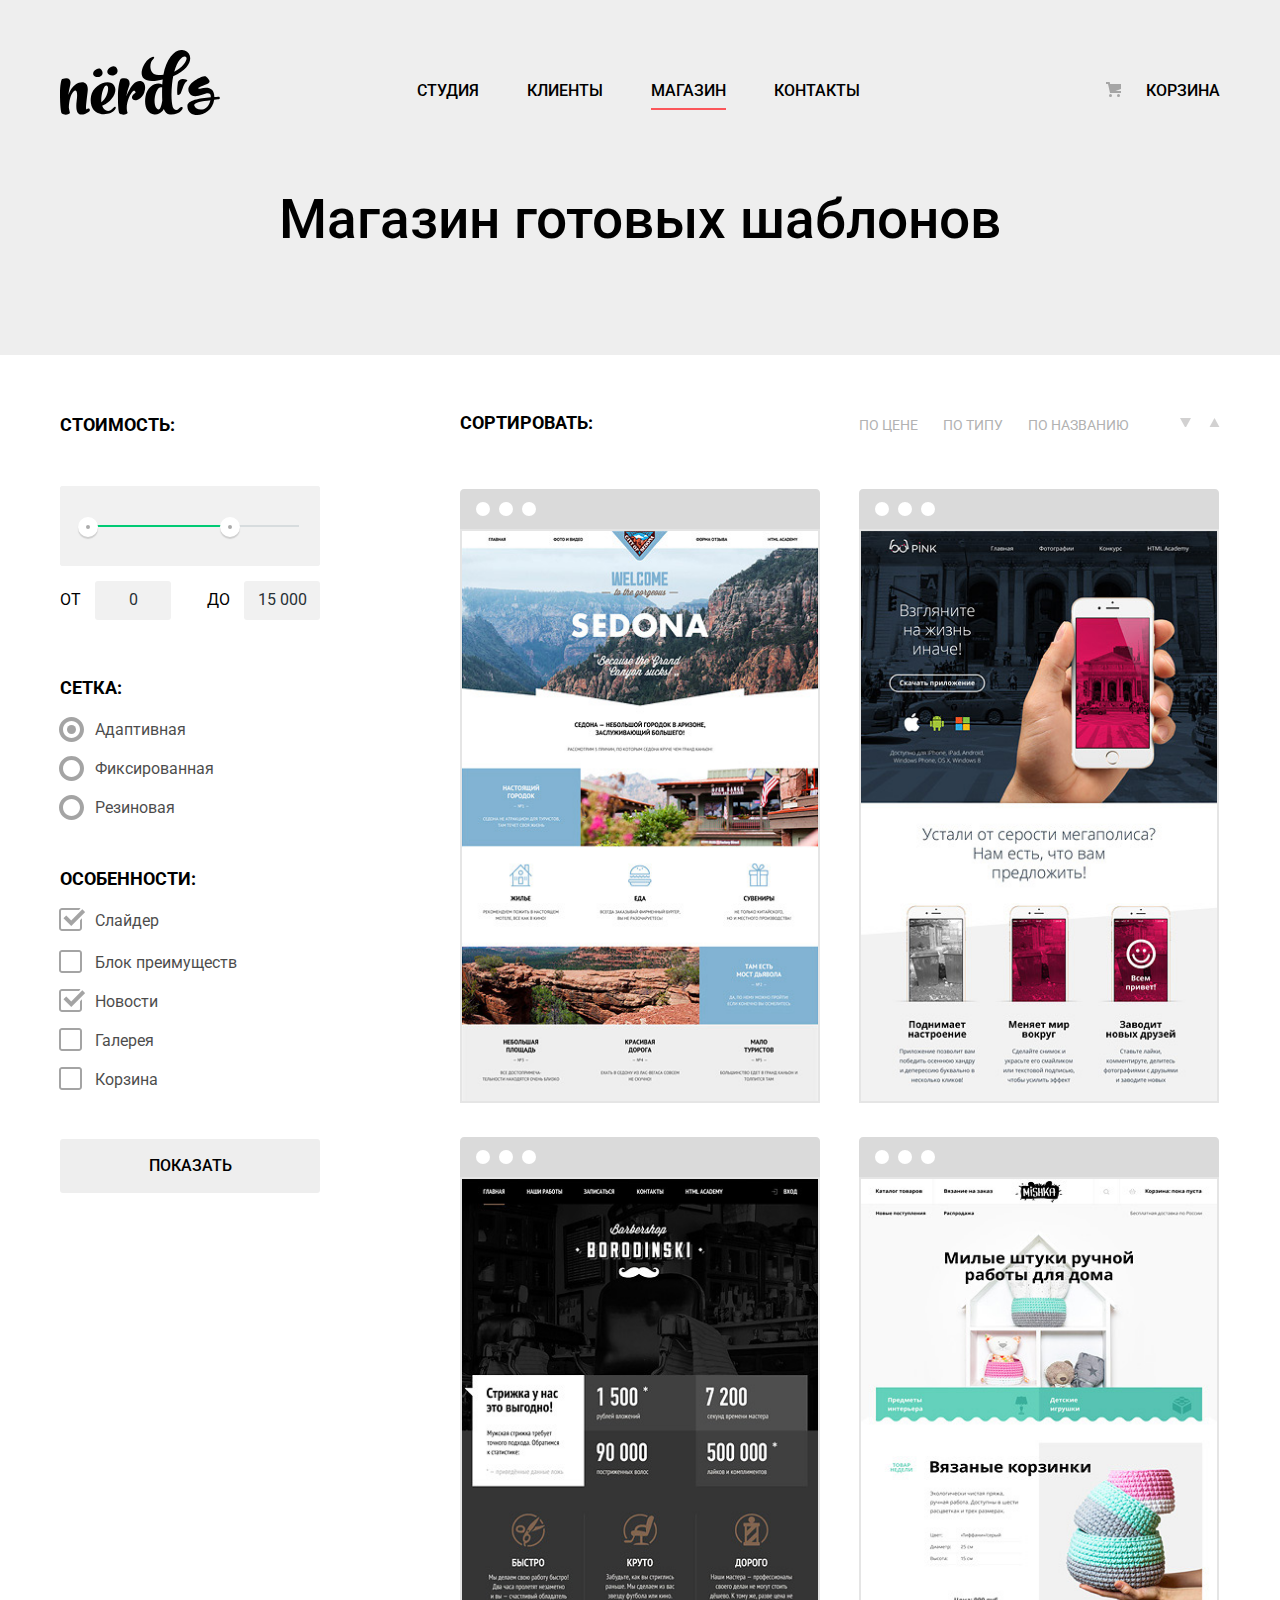
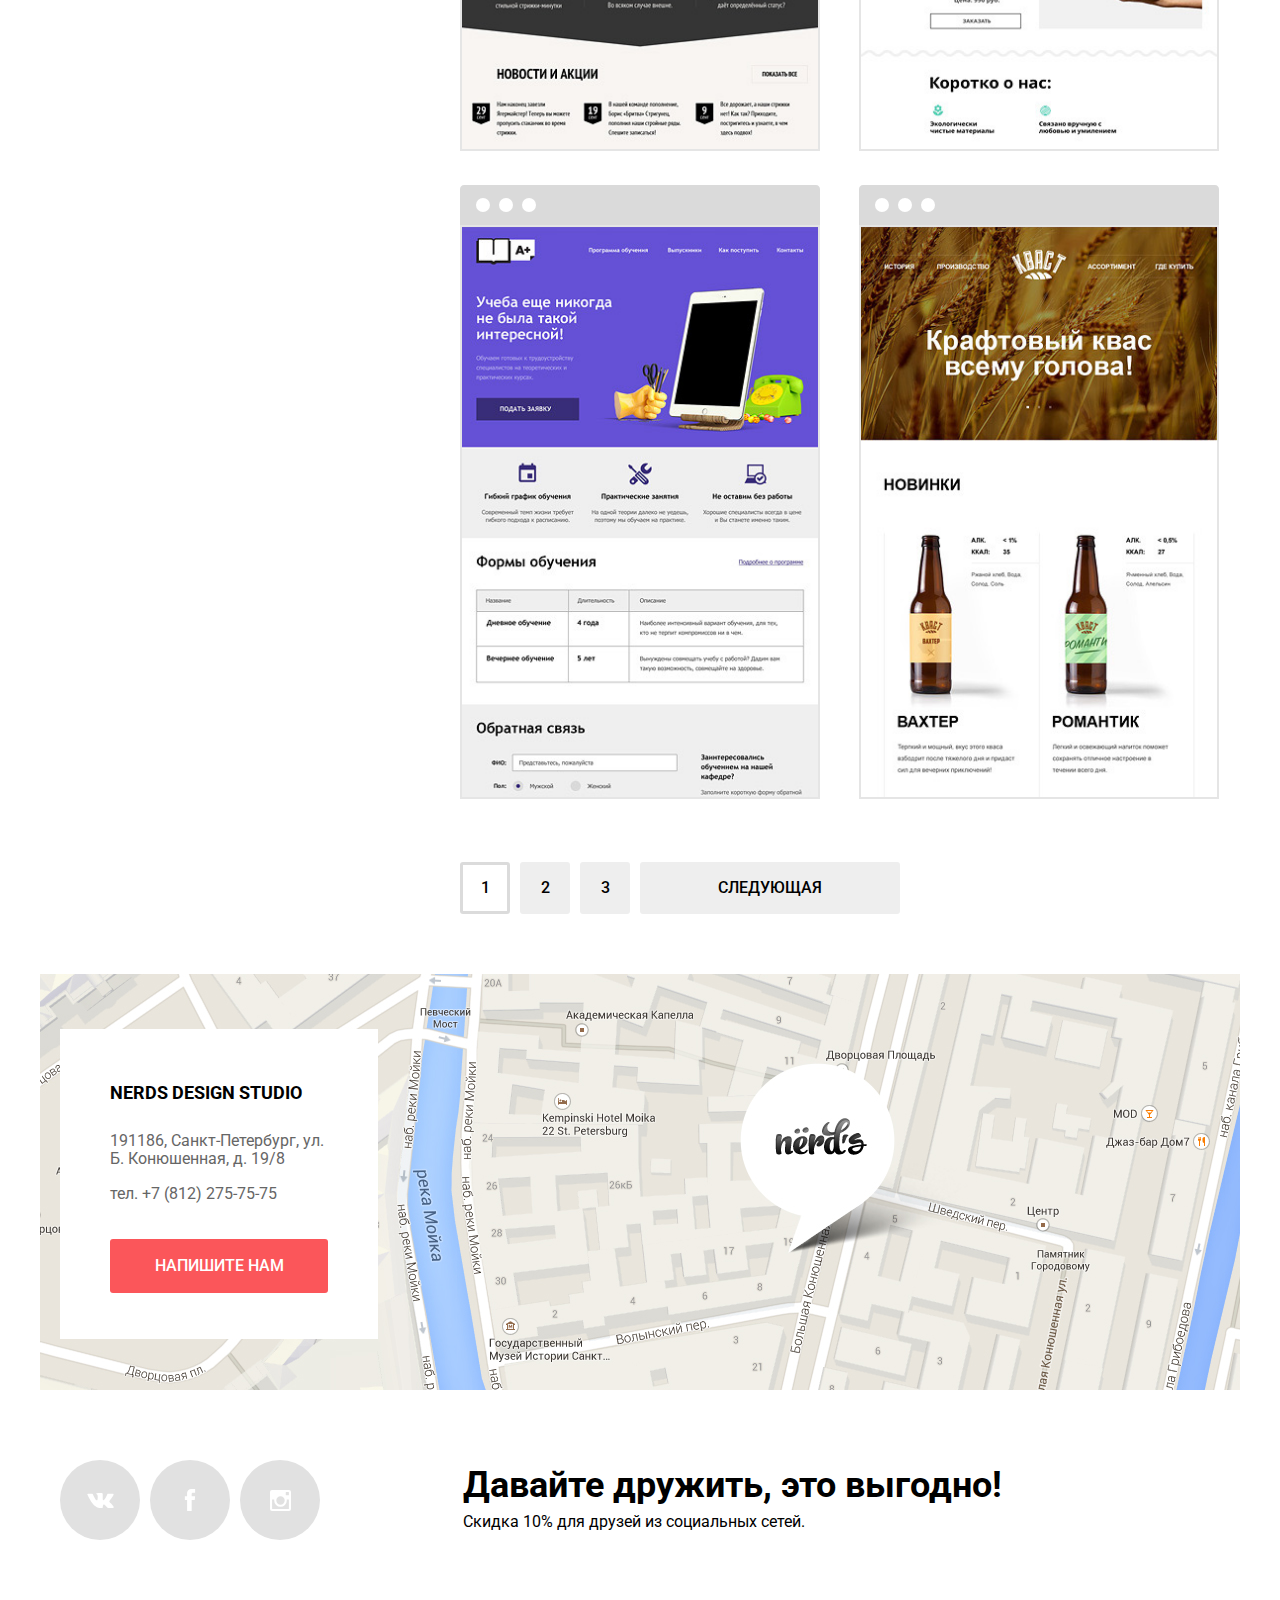
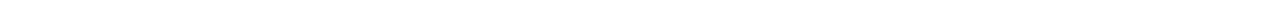
==== commit 4e729e48: "Добавила ширину блоку с адресом в футере" ====
--- a/catalog.html
+++ b/catalog.html
@@ -202,7 +202,7 @@
           <iframe src="https://yandex.ru/map-widget/v1/?um=constructor%3A298b63aeb86c7858f0b036284ee5ec6239126d72b57381b0b87772b0043836ba&amp;source=constructor"></iframe>
             <div class="container">
                 <h3>Nerds design studio</h3>
-                  <p>191186, Санкт-Петербург,<br> ул. Б. Конюшенная, д. 19/8</p> 
+                  <p>191186, Санкт-Петербург, ул. Б. Конюшенная, д. 19/8</p> 
                   <p class="adress-phone">тел. +7 (812) 275-75-75</p>
                   <a class="btn-writeus" href="writeus.html" title="напишите нам">Напишите нам</a>
             </div>
--- a/css/style.css
+++ b/css/style.css
@@ -1452,12 +1452,15 @@
 .container {
   position: absolute;
   background-color: #ffffff;
+  width: 218px;
   padding-top: 54px;
   padding-left: 50px;
   padding-right: 50px;
   padding-bottom: 46px;
+  vertical-align: middle;
   top: 105px;
   left: calc(50% - 580px);
+  margin: 0 auto;
   z-index: 5;
 }
 
